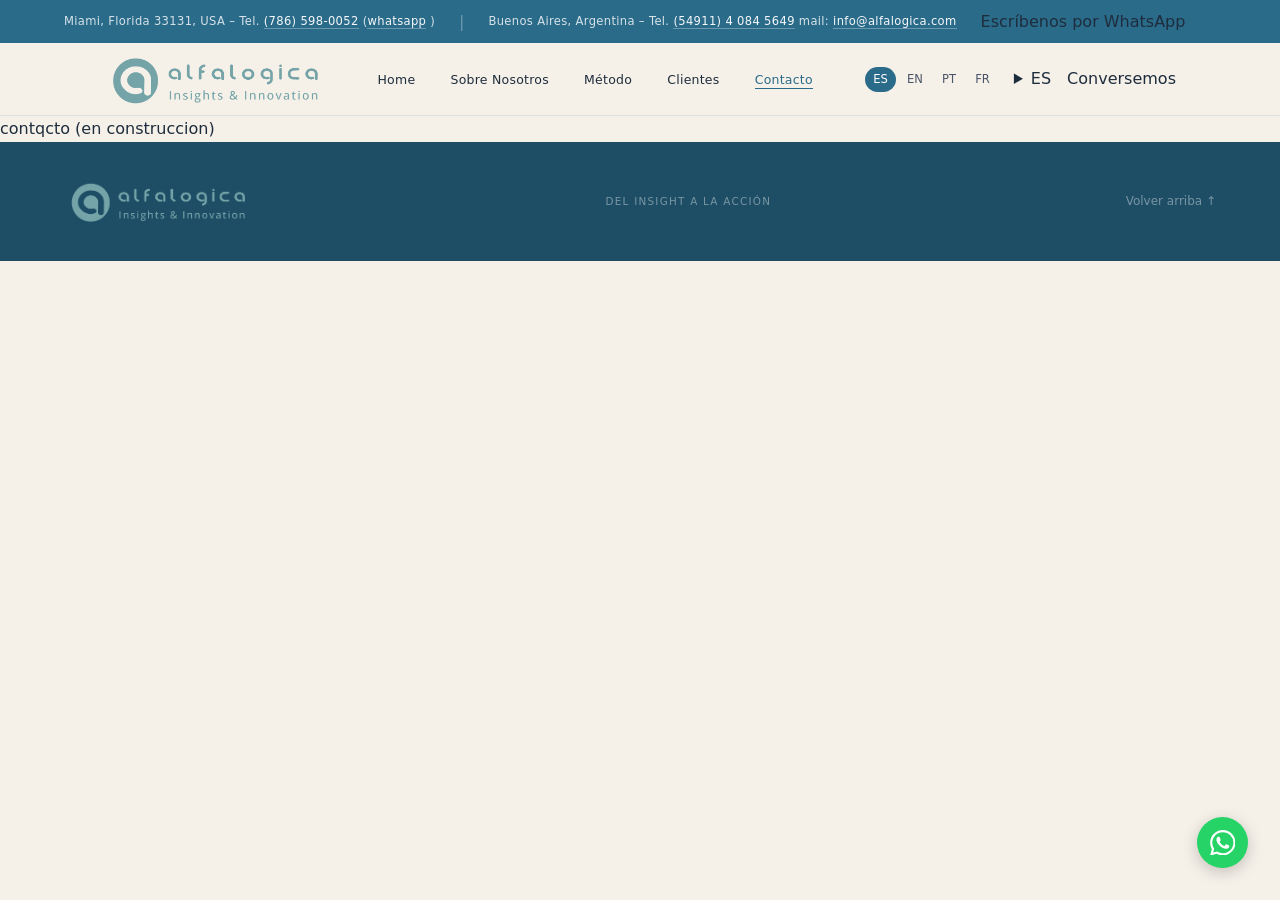
==== contacto.html @ 5f186a0b "todaslaspaginas" ====
<!doctype html>
<html lang="es">

<head>
  <meta charset="UTF-8" />
  <meta name="viewport" content="width=device-width, initial-scale=1.0" />
  <title>Alfalógica · Insights & Innovation</title>
  <link rel="preconnect" href="https://fonts.googleapis.com" />
  <link rel="preconnect" href="https://fonts.gstatic.com" crossorigin />
  <link
    href="https://fonts.googleapis.com/css2?family=Hanken+Grotesk&family=IBM+Plex+Mono&family=Instrument+Serif&family=Source+Serif+4:opsz@8..60&display=swap"
    rel="stylesheet" />
  <link rel="stylesheet" href="styles.css" />
  <script src="scripts.js" defer></script>

</head>

<body>
  <div class="topbar">
    <div class="topbar__inner">
      <span class="topbar__text" data-es="Miami, Florida 33131, USA – Tel. (786) 598-0052 (whatsapp)"
        data-en="Miami, Florida 33131, USA – Tel. (786) 598-0052 (whatsapp)"
        data-pt="Miami, Flórida 33131, EUA – Tel. (786) 598-0052 (whatsapp)"
        data-fr="Miami, Floride 33131, États-Unis – Tél. (786) 598-0052 (whatsapp)">Miami, Florida 33131, USA – Tel.
        <a href="tel:+17865980052">(786) 598-0052</a> (<a href="https://wa.me/17865980052">whatsapp</a>

        )</span>
      <span class="topbar__sep">|</span>
      <span class="topbar__text" data-es="Buenos Aires, Argentina – Tel. (54911) 4 084 5649 mail: info@alfalogica.com"
        data-en="Buenos Aires, Argentina – Tel. (54911) 4 084 5649 mail: info@alfalogica.com"
        data-pt="Buenos Aires, Argentina – Tel. (54911) 4 084 5649 e-mail: info@alfalogica.com"
        data-fr="Buenos Aires, Argentine – Tél. (54911) 4 084 5649 mail: info@alfalogica.com">Buenos Aires, Argentina –
        Tel.
        <a href="tel:+541140845649">(54911) 4 084 5649</a> mail:
        <a href="mailto:info@alfalogica.com">info@alfalogica.com</a></span>
      <!-- WhatsApp link – alineado a la derecha -->
      <a href="https://wa.me/17865980052" target="_blank" class="topbar__whatsapp" data-es="Escríbenos por WhatsApp"
        data-en="Write us on WhatsApp" data-pt="Escreva-nos no WhatsApp" data-fr="Écrivez-nous sur WhatsApp">
        Escríbenos por WhatsApp
      </a>
    </div>
  </div>

  <nav class="nav" id="nav">
    <div class="nav__inner">
      <a class="nav__logo" href="#"><img src="logo.png" alt="Alfalógica" /></a>

      <!-- DESKTOP links -->
      <ul class="nav__links" id="navLinks">
        <li>
          <a href="/" data-es="Home" data-en="Home" data-pt="Início" data-fr="Accueil">Home</a>
        </li>
        <li>
          <a href="sobre-nosotros.html" data-es="Sobre Nosotros" data-en="About Us" data-pt="Sobre Nós"
            data-fr="À propos">Sobre Nosotros</a>
        </li>
        <li>
          <a href="metodo.html" data-es="Método" data-en="Method" data-pt="Método" data-fr="Méthode">Método</a>
        </li>
        <!-- 2da etapa
          <li>
            <a
              href="/ludoteca"
              data-es="Ludoteca"
              data-en="Game Library"
              data-pt="Ludoteca"
              data-fr="Ludothèque"
              >Ludoteca</a
            >
          </li> -->
        <li>
          <a href="#clientes" data-es="Clientes" data-en="Clients" data-pt="Clientes" data-fr="Clients">Clientes</a>
        </li>
        <li>
          <a href="contacto.html" class="active" data-es="Contacto" data-en="Contact Us" data-pt="Contato"
            data-fr="">Contacto</a>
        </li>
      </ul>

      <div class="nav__right">
        <div class="nav__lang">
          <a href="#" class="active" data-lang="es">ES</a>
          <a href="#" data-lang="en">EN</a>
          <a href="#" data-lang="pt">PT</a>
          <a href="#" data-lang="fr">FR</a>
        </div>
        <details class="nav__lang-dropdown">
          <summary aria-label="Cambiar idioma">
            <span id="navLangCurrent">ES</span>
          </summary>
          <div class="nav__lang-dropdown__menu">
            <a href="#" class="active" data-lang="es">ES</a>
            <a href="#" data-lang="en">EN</a>
            <a href="#" data-lang="pt">PT</a>
            <a href="#" data-lang="fr">FR</a>
          </div>
        </details>
        <div class="nav__cta">
          <a href="/contacto" data-es="Conversemos" data-en="Talk us" data-pt="Conversa"
            data-fr="Conversemos">Conversemos</a>
        </div>
        <!-- HAMBURGER button -->
        <button class="nav__hamburger" id="hamburger" aria-label="Abrir menú" aria-expanded="false">
          <span></span><span></span><span></span>
        </button>
      </div>
    </div>

    <!-- MOBILE menu (dropdown) -->
    <ul class="nav__mobile" id="mobileMenu">
      <li>
        <a href="#" class="active" data-es="Home" data-en="Home" data-pt="Início" data-fr="Accueil">Home</a>
      </li>
      <li>
        <a href="/sobre-nosotros" data-es="Sobre Nosotros" data-en="About Us" data-pt="Sobre Nós"
          data-fr="À propos">Sobre Nosotros</a>
      </li>
      <li>
        <a href="/metodo" data-es="Método" data-en="Method" data-pt="Método" data-fr="Méthode">Método</a>
      </li>
      <li>
        <a href="#clientes" data-es="Clientes" data-en="Clients" data-pt="Clientes" data-fr="Clients">Clientes</a>
      </li>
      <li>
        <a href="/contacto" data-es="Contacto" data-en="Contact" data-pt="Contato" data-fr="Contact">Contacto</a>
      </li>
      <li class="nav__mobile__lang">
        <a href="#" class="active" data-lang="es">ES</a>
        <a href="#" data-lang="en">EN</a>
        <a href="#" data-lang="pt">PT</a>
        <a href="#" data-lang="fr">FR</a>
      </li>
    </ul>
  </nav>

  contqcto (en construccion)

  <footer class="footer">
    <div class="footer__inner">
      <div class="footer__logo"><img src="logo.png" alt="Alfalógica" /></div>
      <span class="footer__tagline" data-es="Del  <span> INSIGHT</span> a la acción"
        data-en="From <span> INSIGHT</span> to action. " data-pt="Do <span> INSIGHT</span> à ação."
        data-fr="De l'<span> INSIGHT</span> à l'action.">Del <span>INSIGHT</span> a la acción</span>

      <span class="footer__back" id="footerBack" data-es="Volver arriba ↑" data-en="Back to top ↑"
        data-pt="Voltar ao topo ↑" data-fr="Retour en haut ↑">Volver arriba ↑</span>
    </div>
  </footer>

  <a class="wa-float" href="https://wa.me/17865980052" target="_blank" title="WhatsApp">
    <svg viewBox="0 0 24 24">
      <path
        d="M17.472 14.382c-.297-.149-1.758-.867-2.03-.967-.273-.099-.471-.148-.67.15-.197.297-.767.966-.94 1.164-.173.199-.347.223-.644.075-.297-.15-1.255-.463-2.39-1.475-.883-.788-1.48-1.761-1.653-2.059-.173-.297-.018-.458.13-.606.134-.133.298-.347.446-.52.149-.174.198-.298.298-.497.099-.198.05-.371-.025-.52-.075-.149-.669-1.612-.916-2.207-.242-.579-.487-.5-.669-.51-.173-.008-.371-.01-.57-.01-.198 0-.52.074-.792.372-.272.297-1.04 1.016-1.04 2.479 0 1.462 1.065 2.875 1.213 3.074.149.198 2.096 3.2 5.077 4.487.709.306 1.262.489 1.694.625.712.227 1.36.195 1.871.118.571-.085 1.758-.719 2.006-1.413.248-.694.248-1.289.173-1.413-.074-.124-.272-.198-.57-.347m-5.421 7.403h-.004a9.87 9.87 0 01-5.031-1.378l-.361-.214-3.741.982.998-3.648-.235-.374a9.86 9.86 0 01-1.51-5.26c.001-5.45 4.436-9.884 9.888-9.884 2.64 0 5.122 1.03 6.988 2.898a9.825 9.825 0 012.893 6.994c-.003 5.45-4.437 9.884-9.885 9.884m8.413-18.297A11.815 11.815 0 0012.05 0C5.495 0 .16 5.335.157 11.892c0 2.096.547 4.142 1.588 5.945L.057 24l6.305-1.654a11.882 11.882 0 005.683 1.448h.005c6.554 0 11.89-5.335 11.893-11.893a11.821 11.821 0 00-3.48-8.413z" />
    </svg>
  </a>

</body>

</html>
---- styles.css ----
:root {
  --cream: #f5f0e8;
  --cream-dark: #ede8dc;
  --teal: #2b6b8a;
  --teal-dark: #1e4e66;
  --teal-light: #3d7e9f;
  --mint: #7dbfb8;
  --sage: #8bad8b;
  --peach: #d4956a;
  --coral: #e8896a;
  --coral-dark: #c8704a;
  --white: #ffffff;
  --text: #1e2d3d;
  --text-mid: #4a5568;
  --text-light: #8a9bad;
  --border: rgba(43, 107, 138, 0.12);
  --font-serif: "Cormorant Garamond", Georgia, serif;
  --font-sans: "Inter", system-ui, sans-serif;
  --px: clamp(1.5rem, 5vw, 4rem);
  --max-w: 1200px;
}
*,
*::before,
*::after {
  box-sizing: border-box;
  margin: 0;
  padding: 0;
}
html {
  scroll-behavior: smooth;
}
body {
  font-family: var(--font-sans);
  color: var(--text);
  background: var(--cream);
  line-height: 1.6;
}
img {
  display: block;
  max-width: 100%;
}
a {
  text-decoration: none;
  color: inherit;
}
h1,
h2,
h3 {
  font-family: var(--font-serif);
  font-weight: 400;
  line-height: 1.15;
}

.label-tag {
  display: inline-flex;
  align-items: center;
  gap: 0.6rem;
  font-family: var(--font-sans);
  font-size: 0.68rem;
  font-weight: 500;
  letter-spacing: 0.14em;
  text-transform: uppercase;
  color: var(--coral-dark);
}
.label-tag::before {
  content: "";
  display: block;
  width: 2rem;
  height: 1.5px;
  background: var(--coral-dark);
  flex-shrink: 0;
}
.label-tag--light {
  color: rgba(255, 255, 255, 0.75);
}
.label-tag--light::before {
  background: rgba(255, 255, 255, 0.5);
}

/* TOPBAR */
.topbar {
  background: var(--teal);
  padding: 0.55rem var(--px);
}
.topbar__inner {
  max-width: var(--max-w);
  margin: 0 auto;
  display: flex;
  align-items: center;
  gap: 1.5rem;
  flex-wrap: wrap;
}
.topbar__text {
  font-size: 0.72rem;
  color: rgba(255, 255, 255, 0.8);
  letter-spacing: 0.03em;
}
.topbar__text a {
  color: rgba(255, 255, 255, 0.95);
  border-bottom: 1px solid rgba(255, 255, 255, 0.3);
}
.topbar__text a:hover {
  border-color: #fff;
}
.topbar__sep {
  color: rgba(255, 255, 255, 0.3);
}

/* NAV */
.nav {
  background: var(--cream);
  border-bottom: 1px solid var(--border);
  position: sticky;
  top: 0;
  z-index: 100;
  transition: box-shadow 0.3s;
}
.nav__inner {
  max-width: var(--max-w);
  margin: 0 auto;
  padding: 0 var(--px);
  display: flex;
  align-items: center;
  justify-content: space-between;
  height: 4.5rem;
}
.nav__logo img {
  height: 65px;
  width: auto;
}
.nav__links {
  display: flex;
  gap: 2.2rem;
  list-style: none;
}
.nav__links a {
  font-size: 0.78rem;
  font-weight: 400;
  letter-spacing: 0.02em;
  color: var(--text);
  position: relative;
  padding-bottom: 2px;
  transition: color 0.2s;
}
.nav__links a::after {
  content: "";
  position: absolute;
  bottom: 0;
  left: 0;
  width: 0;
  height: 1px;
  background: var(--teal);
  transition: width 0.25s;
}
.nav__links a:hover,
.nav__links a.active {
  color: var(--teal);
}
.nav__links a:hover::after,
.nav__links a.active::after {
  width: 100%;
}
.nav__right {
  display: flex;
  align-items: center;
  gap: 1rem;
}
.nav__lang {
  display: flex;
  gap: 0.2rem;
}
.nav__lang a {
  font-size: 0.72rem;
  font-weight: 500;
  color: var(--text-mid);
  padding: 0.2rem 0.5rem;
  border-radius: 2rem;
  transition: all 0.2s;
}
.nav__lang a.active {
  background: var(--teal);
  color: #fff;
}
.nav__lang a:hover:not(.active) {
  color: var(--teal);
}

/* HAMBURGER */
.nav__hamburger {
  display: none;
  flex-direction: column;
  justify-content: center;
  gap: 5px;
  width: 2.2rem;
  height: 2.2rem;
  background: none;
  border: none;
  cursor: pointer;
  padding: 0.3rem;
  border-radius: 0.25rem;
  transition: background 0.2s;
}
.nav__hamburger:hover {
  background: rgba(43, 107, 138, 0.08);
}
.nav__hamburger span {
  display: block;
  width: 100%;
  height: 2px;
  background: var(--teal-dark);
  border-radius: 2px;
  transition:
    transform 0.3s,
    opacity 0.3s;
}
.nav__hamburger.open span:nth-child(1) {
  transform: translateY(7px) rotate(45deg);
}
.nav__hamburger.open span:nth-child(2) {
  opacity: 0;
}
.nav__hamburger.open span:nth-child(3) {
  transform: translateY(-7px) rotate(-45deg);
}

/* MOBILE MENU */
.nav__mobile {
  display: none;
  position: absolute;
  top: 100%;
  left: 0;
  right: 0;
  background: var(--cream);
  border-bottom: 2px solid var(--teal);
  box-shadow: 0 8px 24px rgba(0, 0, 0, 0.1);
  padding: 1.5rem var(--px);
  flex-direction: column;
  gap: 0;
  z-index: 99;
}
.nav__mobile.open {
  display: flex;
}
.nav__mobile li {
  list-style: none;
  border-bottom: 1px solid var(--border);
}
.nav__mobile li:last-child {
  border-bottom: none;
}
.nav__mobile a {
  display: block;
  padding: 1rem 0;
  font-size: 0.95rem;
  font-weight: 400;
  color: var(--text);
  letter-spacing: 0.02em;
  transition:
    color 0.2s,
    padding-left 0.2s;
  position: relative;
}
.nav__mobile a::before {
  content: "";
  position: absolute;
  left: 0;
  top: 50%;
  transform: translateY(-50%);
  width: 0;
  height: 1.5px;
  background: var(--coral);
  transition: width 0.25s;
}
.nav__mobile a:hover,
.nav__mobile a.active {
  color: var(--teal);
  padding-left: 0.8rem;
}
.nav__mobile a:hover::before,
.nav__mobile a.active::before {
  width: 0.5rem;
}
.nav__mobile__lang {
  display: flex;
  gap: 0.5rem;
  padding-top: 1rem;
  margin-top: 0.5rem;
  border-top: 1px solid var(--border);
}
.nav__mobile__lang a {
  font-size: 0.75rem;
  font-weight: 500;
  color: var(--text-mid);
  padding: 0.25rem 0.7rem;
  border-radius: 2rem;
  border: 1px solid var(--border);
  transition: all 0.2s;
  padding-left: 0.7rem;
}
.nav__mobile__lang a::before {
  display: none;
}
.nav__mobile__lang a.active {
  background: var(--teal);
  color: #fff;
  border-color: var(--teal);
}
.nav__mobile__lang a:hover:not(.active) {
  color: var(--teal);
  border-color: var(--teal);
}

/* HERO ROW 1 */
.hero {
  display: grid;
  grid-template-columns: 1fr 1fr;
  min-height: 60vh;
  overflow: hidden;
}
.hero__left {
  display: flex;
  align-items: center;
  padding: 5rem var(--px) 5rem 4rem;
  background: var(--cream);
}
.hero__h1 {
  font-size: clamp(1.6rem, 2.5vw, 2.4rem);
  font-weight: 300;
  color: var(--teal-dark);
  line-height: 1.45;
}
.hero__right {
  overflow: hidden;
}
.hero__right img {
  width: 100%;
  height: 100%;
  object-fit: cover;
}

/* HERO ROW 2 */
.hero2 {
  display: grid;
  grid-template-columns: 1fr 1fr;
  min-height: 48vh;
  overflow: hidden;
}
.hero2__left {
  overflow: hidden;
}
.hero2__left img {
  width: 100%;
  height: 100%;
  object-fit: cover;
}
.hero2__right {
  display: flex;
  align-items: center;
  background: var(--cream-dark);
  padding: 4rem 4rem 4rem 3rem;
}
.hero2__right p {
  font-size: 0.95rem;
  color: var(--text-mid);
  line-height: 1.85;
}

/* SISTEMA BANNER */
.sistema-banner {
  position: relative;
  overflow: hidden;
  min-height: 420px;
  display: flex;
  align-items: center;
  justify-content: center;
}
.sistema-banner__bg {
  position: absolute;
  inset: 0;
}
.sistema-banner__bg img {
  width: 100%;
  height: 100%;
  object-fit: cover;
}
.sistema-banner__overlay {
  position: absolute;
  inset: 0;
  background: linear-gradient(
    135deg,
    rgba(30, 78, 102, 0.85),
    rgba(43, 107, 138, 0.8)
  );
}
.sistema-banner__content {
  position: relative;
  z-index: 2;
  text-align: center;
  padding: 3rem 2rem;
}
.sistema-banner__label {
  margin-bottom: 1.2rem;
}
.sistema-banner__h2 {
  font-family: var(--font-serif);
  font-size: clamp(2.4rem, 5vw, 4rem);
  font-weight: 300;
  color: #fff;
  line-height: 1.15;
}

/* DIAGRAMA */
.diagrama {
  background: var(--cream);
  padding: 5rem var(--px);
  text-align: center;
}
.diagrama img {
  margin: 0 auto;
}

/* ABORDAMOS */
.abordamos__bar {
  background: var(--teal);
  padding: 1.4rem var(--px);
  text-align: center;
}
.abordamos__bar h2 {
  font-family: var(--font-serif);
  font-size: 1.8rem;
  font-weight: 400;
  color: #fff;
}
.abordamos__cards {
  display: grid;
  grid-template-columns: repeat(3, 1fr);
}
.abordamos__card {
  background: var(--teal);
  padding: 1rem 2.5rem 5rem;
  border-right: 1px solid rgba(255, 255, 255, 0.15);
  text-align: center;
}
.abordamos__card:last-child {
  border-right: none;
}
.abordamos__card h3 {
  font-family: var(--font-serif);
  font-size: 2.4rem;
  font-weight: 400;
  color: #fff;
  margin-bottom: 0.4rem;
}
.abordamos__card h4 {
  font-family: var(--font-sans);
  font-size: 0.68rem;
  font-weight: 500;
  letter-spacing: 0.12em;
  text-transform: uppercase;
  color: rgba(255, 255, 255, 0.7);
  margin-bottom: 1.2rem;
}
.abordamos__card p {
  font-size: 0.88rem;
  color: rgba(255, 255, 255, 0.85);
  line-height: 1.75;
}

/* PROGRAMAS */
.programas__bar {
  background: var(--teal-dark);
  padding: 1.4rem var(--px);
}
.programas__bar h2 {
  font-family: var(--font-serif);
  font-size: 1.8rem;
  font-weight: 400;
  color: #fff;
}
.programas__cards {
  display: grid;
  grid-template-columns: repeat(4, 1fr);
  gap: 1.5rem;
  background: var(--cream-dark);
  padding: 2.5rem var(--px);
}
.programa-card {
  padding: 2.5rem 2rem;
  border-radius: 0.25rem;
  min-height: 220px;
  display: flex;
  flex-direction: column;
  justify-content: flex-end;
  transition:
    transform 0.2s,
    box-shadow 0.2s;
}
.programa-card:hover {
  transform: translateY(-4px);
  box-shadow: 0 8px 24px rgba(0, 0, 0, 0.15);
}
.programa-card--1 {
  background: var(--teal);
}
.programa-card--2 {
  background: var(--mint);
}
.programa-card--3 {
  background: var(--sage);
}
.programa-card--4 {
  background: var(--peach);
}
.programa-card h3 {
  font-family: var(--font-serif);
  font-size: 2.2rem;
  font-weight: 400;
  color: #fff;
  line-height: 1;
  margin-bottom: 0.25rem;
}
.programa-card h4 {
  font-family: var(--font-sans);
  font-size: 0.75rem;
  font-weight: 600;
  text-transform: uppercase;
  letter-spacing: 0.08em;
  color: rgba(255, 255, 255, 0.9);
  margin-bottom: 0.2rem;
}
.programa-card p {
  font-family: var(--font-sans);
  font-size: 0.8rem;
  color: rgba(255, 255, 255, 0.75);
}

/* MANIFIESTO */
.manifiesto {
  background: var(--cream);
  padding: 5rem var(--px);
}
.manifiesto__label {
  margin-bottom: 1.5rem;
}
.manifiesto__title {
  font-family: var(--font-serif);
  font-size: clamp(1.8rem, 2.5vw, 2.4rem);
  font-weight: 300;
  color: var(--teal-dark);
  margin-bottom: 2.5rem;
}
.manifiesto__inner {
  display: grid;
  grid-template-columns: 1fr 1fr;
  gap: 4rem;
  align-items: start;
}
.manifiesto__item {
  margin-bottom: 1.2rem;
}
.manifiesto__item p {
  font-size: 0.9rem;
  color: var(--text-mid);
  line-height: 1.85;
}
.manifiesto__item strong {
  color: var(--text);
  font-weight: 600;
}
.manifiesto__img {
  border-radius: 0.5rem;
  overflow: hidden;
}
.manifiesto__img img {
  width: 100%;
  height: 380px;
  object-fit: cover;
}

/* CTA BAND */
.cta-band {
  background: var(--coral);
  padding: 2rem var(--px);
  text-align: center;
}
.cta-band a {
  display: inline-block;
  background: #fff;
  color: var(--coral-dark);
  font-family: var(--font-sans);
  font-size: 0.82rem;
  font-weight: 600;
  letter-spacing: 0.08em;
  text-transform: uppercase;
  padding: 0.9rem 2.5rem;
  border-radius: 3rem;
  transition:
    background 0.2s,
    color 0.2s;
}
.cta-band a:hover {
  background: var(--teal-dark);
  color: #fff;
}

/* STATS */
.stats {
  display: grid;
  grid-template-columns: repeat(4, 1fr);
  background: var(--cream-dark);
}
.stat {
  padding: 2rem 1.5rem;
  text-align: center;
  border-right: 1px solid var(--border);
}
.stat:last-child {
  border-right: none;
}
.stat__num {
  font-family: var(--font-serif);
  font-size: 2rem;
  font-weight: 400;
  color: var(--teal);
  display: block;
  margin-bottom: 0.3rem;
}
.stat__label {
  font-family: var(--font-sans);
  font-size: 0.7rem;
  font-weight: 500;
  letter-spacing: 0.08em;
  text-transform: uppercase;
  color: var(--text-mid);
}

/* CLIENTES */
.clientes {
  padding: 5rem var(--px);
  background: var(--cream);
}
.clientes__label {
  margin-bottom: 1.2rem;
}
.clientes__h2 {
  font-family: var(--font-serif);
  font-size: clamp(1.8rem, 2.5vw, 2.4rem);
  font-weight: 300;
  color: var(--teal-dark);
  margin-bottom: 3rem;
}
.clientes__logos {
  border-radius: 0.5rem;
  overflow: hidden;
}
.clientes__logos img {
  width: 100%;
}

/* CONTACTO */
.contacto {
  background: var(--teal);
  padding: 5rem var(--px) 0;
}
.contacto__inner {
  max-width: var(--max-w);
  margin: 0 auto;
  display: grid;
  grid-template-columns: 1fr 1fr;
  gap: 5rem;
  align-items: start;
}
.contacto__label {
  margin-bottom: 1.2rem;
}
.contacto__h2 {
  font-family: var(--font-serif);
  font-size: clamp(2rem, 3vw, 2.8rem);
  font-weight: 300;
  color: #fff;
  margin-bottom: 1rem;
}
.contacto__sub {
  font-size: 0.9rem;
  color: rgba(255, 255, 255, 0.7);
  margin-bottom: 2rem;
}
.contacto__dato {
  margin-bottom: 1rem;
}
.contacto__dato-label {
  font-family: var(--font-sans);
  font-size: 0.65rem;
  font-weight: 500;
  letter-spacing: 0.12em;
  text-transform: uppercase;
  color: var(--coral);
  display: block;
  margin-bottom: 0.2rem;
}
.contacto__dato-val {
  font-size: 0.9rem;
  color: #fff;
  line-height: 1.6;
}
.contacto__dato-val a {
  color: rgba(255, 255, 255, 0.7);
  transition: color 0.2s;
}
.contacto__dato-val a:hover {
  color: #fff;
}
.contacto__mapa {
  border-radius: 0.5rem 0.5rem 0 0;
  overflow: hidden;
  margin-top: 2rem;
}
.contacto__mapa img {
  width: 100%;
  height: 200px;
  object-fit: cover;
  opacity: 0.8;
}
.form {
  display: flex;
  flex-direction: column;
}
.form__field {
  border-bottom: 1px solid rgba(255, 255, 255, 0.15);
  padding: 1rem 0;
}
.form__field input,
.form__field textarea {
  width: 100%;
  background: transparent;
  border: none;
  outline: none;
  font-family: var(--font-sans);
  font-size: 0.88rem;
  color: #fff;
  caret-color: var(--coral);
  resize: none;
}
.form__field input::placeholder,
.form__field textarea::placeholder {
  color: rgba(255, 255, 255, 0.35);
}
.form__field textarea {
  min-height: 5rem;
}
.form__submit {
  display: flex;
  align-items: center;
  justify-content: space-between;
  background: var(--coral);
  color: #fff;
  border: none;
  padding: 1rem 1.4rem;
  margin-top: 1.2rem;
  cursor: pointer;
  font-family: var(--font-sans);
  font-size: 0.85rem;
  font-weight: 500;
  border-radius: 0.25rem;
  transition: background 0.2s;
}
.form__submit:hover {
  background: var(--coral-dark);
}
.form__privacy {
  font-size: 0.7rem;
  color: rgba(255, 255, 255, 0.35);
  margin-top: 0.6rem;
  font-family: "Courier New", monospace;
}

/* FOOTER */
.footer {
  background: var(--teal-dark);
  padding: 2rem var(--px);
}
.footer__inner {
  max-width: var(--max-w);
  margin: 0 auto;
  display: flex;
  align-items: center;
  justify-content: space-between;
  flex-wrap: wrap;
  gap: 1rem;
}
.footer__logo img {
  height: 55px;
  width: auto;
}
.footer__tagline {
  font-family: var(--font-sans);
  font-size: 0.65rem;
  letter-spacing: 0.12em;
  text-transform: uppercase;
  color: rgba(255, 255, 255, 0.4);
}
.footer__back {
  font-size: 0.75rem;
  color: rgba(255, 255, 255, 0.4);
  cursor: pointer;
  transition: color 0.2s;
}
.footer__back:hover {
  color: rgba(255, 255, 255, 0.8);
}

/* WHATSAPP */
.wa-float {
  position: fixed;
  bottom: 2rem;
  right: 2rem;
  z-index: 999;
  width: 3.2rem;
  height: 3.2rem;
  border-radius: 50%;
  background: #25d366;
  display: flex;
  align-items: center;
  justify-content: center;
  box-shadow: 0 4px 16px rgba(0, 0, 0, 0.2);
  transition: transform 0.2s;
}
.wa-float:hover {
  transform: scale(1.08);
}
.wa-float svg {
  width: 1.6rem;
  height: 1.6rem;
  fill: #fff;
}

/* ─── DIAGRAMA INTERACTIVO ──────────────────── */
.sa-diagram-wrap {
  position: relative;
  width: 100%;
  margin: 0 auto;
}
.sa-diagram-img {
  display: block;
  width: 100%;
  height: auto;
}

.sa-point {
  position: absolute;
  transform: translate(-50%, -50%);
  width: 2.8rem;
  height: 2.8rem;
  border: none;
  background: transparent;
  cursor: pointer;
  padding: 0;
  z-index: 5;
  border-radius: 50%;
}
.sa-point::after {
  content: "";
  display: block;
  width: 100%;
  height: 100%;
  border-radius: 50%;
  background: rgba(255, 255, 255, 0.15);
  transition:
    background 0.25s,
    transform 0.25s;
}
.sa-point:hover::after {
  background: rgba(255, 255, 255, 0.35);
  transform: scale(1.2);
}
.sa-point--center::after {
  border-color: rgba(232, 137, 106, 0.5);
  background: rgba(232, 137, 106, 0.15);
}
.sa-point--center:hover::after {
  background: rgba(232, 137, 106, 0.35);
  border-color: var(--coral);
}

/* ─── OVERLAY & MODAL ───────────────────────── */
.sa-overlay {
  position: fixed;
  inset: 0;
  background: rgba(15, 30, 40, 0.75);
  z-index: 9000;
  display: none;
  align-items: center;
  justify-content: center;
  padding: 1.5rem;
  backdrop-filter: blur(4px);
}
.sa-overlay.open {
  display: flex;
}

.sa-modal {
  position: relative;
  background: var(--cream);
  border-radius: 0.5rem;
  width: 100%;
  max-width: 720px;
  max-height: 90vh;
  overflow: hidden;
  display: flex;
  flex-direction: column;
  box-shadow: 0 24px 64px rgba(0, 0, 0, 0.35);
  animation: saSlideIn 0.28s ease;
}
@keyframes saSlideIn {
  from {
    opacity: 0;
    transform: translateY(16px);
  }
  to {
    opacity: 1;
    transform: translateY(0);
  }
}

.sa-modal-close {
  position: absolute;
  top: 1rem;
  right: 1rem;
  z-index: 10;
  width: 2.2rem;
  height: 2.2rem;
  border-radius: 50%;
  border: none;
  background: rgba(30, 45, 61, 0.12);
  color: var(--teal-dark);
  font-size: 1rem;
  cursor: pointer;
  display: flex;
  align-items: center;
  justify-content: center;
  transition: background 0.2s;
}
.sa-modal-close:hover {
  background: rgba(30, 45, 61, 0.25);
}

/* Header fijo — no scrollea */
.sa-modal-header {
  background: var(--teal);
  padding: 2.5rem 2rem 2rem;
  flex-shrink: 0;
  position: relative;
}

/* Cuerpo scrolleable */
.sa-modal-scroll {
  overflow-y: auto;
  flex: 1 1 auto;
  min-height: 0;
}
.sa-modal-eyebrow {
  font-family: var(--font-sans);
  font-size: 0.65rem;
  font-weight: 500;
  letter-spacing: 0.14em;
  text-transform: uppercase;
  color: var(--coral);
  display: flex;
  align-items: center;
  gap: 0.5rem;
  margin-bottom: 0.75rem;
}
.sa-modal-eyebrow::before {
  content: "";
  display: block;
  width: 1.5rem;
  height: 1.5px;
  background: var(--coral);
}
.sa-modal-title {
  font-family: var(--font-serif);
  font-size: clamp(1.6rem, 3vw, 2.2rem);
  font-weight: 300;
  color: #fff;
  line-height: 1.2;
}
.sa-modal-sub {
  font-size: 0.82rem;
  color: rgba(255, 255, 255, 0.65);
  margin-top: 0.5rem;
  font-style: italic;
  font-family: var(--font-serif);
}

/* Content */
.sa-modal-content {
  padding: 2rem;
  display: grid;
  grid-template-columns: 1fr 1fr;
  gap: 2rem;
}
.sa-modal-text {
  font-size: 0.9rem;
  color: var(--text-mid);
  line-height: 1.8;
}
.sa-modal-text p {
  margin-bottom: 1rem;
}
.sa-modal-text h4 {
  font-family: var(--font-sans);
  font-size: 0.68rem;
  font-weight: 600;
  letter-spacing: 0.1em;
  text-transform: uppercase;
  color: var(--coral-dark);
  margin: 1.2rem 0 0.5rem;
}
.sa-modal-text ul {
  padding-left: 1.2rem;
  margin-bottom: 1rem;
}
.sa-modal-text li {
  margin-bottom: 0.4rem;
}

/* Sidebar */
.sa-modal-sidebar {
  display: flex;
  flex-direction: column;
  gap: 1rem;
}
.sa-modal-info {
  background: var(--teal);
  border-radius: 0.4rem;
  padding: 1.2rem;
}
.sa-modal-info-label {
  font-family: var(--font-sans);
  font-size: 0.62rem;
  font-weight: 600;
  letter-spacing: 0.1em;
  text-transform: uppercase;
  color: rgba(255, 255, 255, 0.6);
  margin-bottom: 0.5rem;
}
.sa-modal-info-val {
  font-size: 0.85rem;
  color: #fff;
  line-height: 1.6;
}
.sa-modal-info--light {
  background: var(--cream-dark);
}
.sa-modal-info--light .sa-modal-info-label {
  color: var(--text-light);
}
.sa-modal-info--light .sa-modal-info-val {
  color: var(--text-mid);
}

.sa-modal-cta {
  display: inline-block;
  margin-top: 0.5rem;
  background: var(--coral);
  color: #fff;
  font-family: var(--font-sans);
  font-size: 0.8rem;
  font-weight: 600;
  padding: 0.75rem 1.5rem;
  border-radius: 3rem;
  transition: background 0.2s;
  text-align: center;
}
.sa-modal-cta:hover {
  background: var(--coral-dark);
}

@media (max-width: 640px) {
  .sa-modal-content {
    grid-template-columns: 1fr;
  }
  .sa-modal-header {
    padding: 1.5rem 1.2rem 1.2rem;
  }
  .sa-modal-content {
    padding: 1.2rem;
  }
}

/* RESPONSIVE */
@media (max-width: 960px) {
  .hero,
  .hero2,
  .manifiesto__inner,
  .contacto__inner {
    grid-template-columns: 1fr;
  }
  .hero__right img {
    height: 320px;
  }
  .hero2__left img {
    height: 300px;
  }
  .abordamos__cards,
  .stats {
    grid-template-columns: 1fr;
  }
  .programas__cards {
    grid-template-columns: 1fr 1fr;
  }
  /* Ocultar nav desktop, mostrar hamburger */
  .nav__links {
    display: none;
  }
  .nav__hamburger {
    display: flex;
  }
  /* Nav se vuelve relative para que el menú mobile se posicione bien */
  .nav {
    position: sticky;
    top: 0;
  }
}
@media (max-width: 600px) {
  .programas__cards {
    grid-template-columns: 1fr;
  }
  .topbar__sep {
    display: none;
  }
  .topbar__inner {
    gap: 0.5rem;
  }
  .stats {
    grid-template-columns: 1fr 1fr;
  }
}

.abordamos__card {
  position: relative;
  cursor: hand;
}

.abordamos__card p {
  position: absolute;
  bottom: 0%;
  left: 0%;

  color: #fff;
  padding: 35px;
  border-radius: 6px;
  font-size: 11px;
  line-height: 1.4;
  width: 100%;
  pointer-events: none;
  margin: 0;

  opacity: 0;
  visibility: hidden;
  transition:
    opacity 0.3s ease,
    visibility 0.3s ease;
  z-index: 10;
}

.abordamos__card:hover p {
  opacity: 1;
  visibility: visible;
}

.programa-card {
  position: relative;
}

.programa-card .tooltip {
  position: absolute;
  bottom: 50%;
  left: 0%;

  color: #fff;
  padding: 35px;
  border-radius: 6px;
  font-size: 11px;
  line-height: 1.4;
  width: 100%;
  pointer-events: none;

  opacity: 0;
  visibility: hidden;
  transition:
    opacity 0.3s ease,
    visibility 0.3s ease;
  z-index: 10;
}

.programa-card:hover .tooltip {
  opacity: 1;
  visibility: visible;
}

.carousel-wrapper {
  width: 100%;
  max-width: 1200px;
  margin: 0 auto;
  overflow: hidden;
  position: relative;

  -webkit-mask-image: linear-gradient(
    to right,
    transparent 0%,
    black 5%,
    black 95%,
    transparent 100%
  );
  mask-image: linear-gradient(
    to right,
    transparent 0%,
    black 5%,
    black 95%,
    transparent 100%
  );
}

.carousel-track {
  display: flex;
  width: max-content;
  animation: scroll-left 70s linear infinite;
}

.carousel-wrapper:hover .carousel-track {
  animation-play-state: paused;
}

.logo-cell {
  flex: 0 0 auto;
  width: 300px;
  display: flex;
  align-items: center;
  justify-content: center;
  padding: 12px 24px;
}

.logo-cell img {
  max-width: 100%;
  max-height: 100px;
  width: auto;
  height: auto;
  object-fit: contain;
  display: block;
}

@keyframes scroll-left {
  from {
    transform: translateX(0);
  }
  to {
    transform: translateX(-50%);
  }
}

@media (max-width: 967px) {
  .logo-cell {
    width: 33.333%;
    max-width: 260px;
  }
}

@media (max-width: 600px) {
  .logo-cell {
    width: 50%;
    max-width: 220px;
  }
}
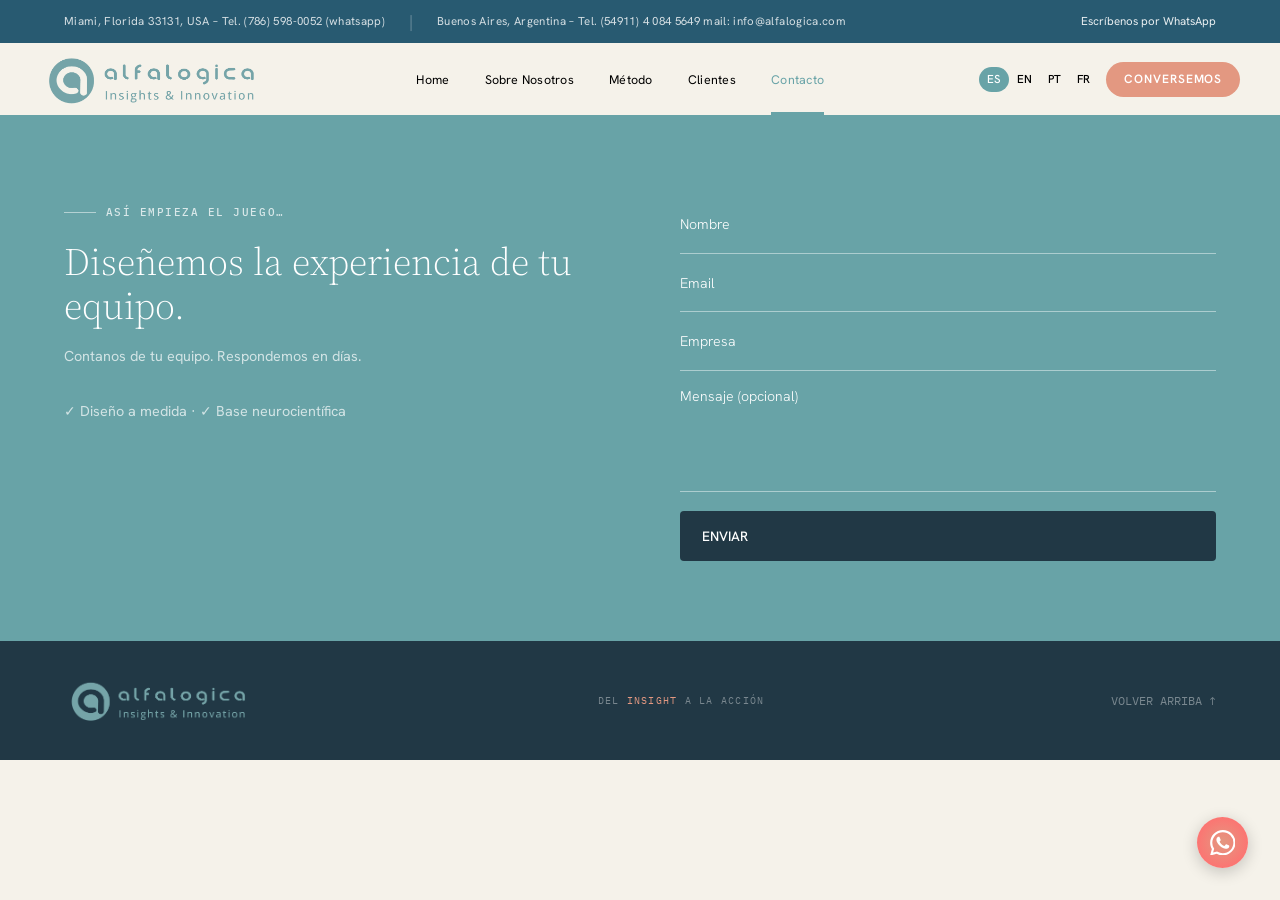
==== commit 548e6ecb: "cambios31082026v1" ====
--- a/contacto.html
+++ b/contacto.html
@@ -10,8 +10,8 @@
   <link
     href="https://fonts.googleapis.com/css2?family=Hanken+Grotesk&family=IBM+Plex+Mono&family=Instrument+Serif&family=Source+Serif+4:opsz@8..60&display=swap"
     rel="stylesheet" />
-  <link rel="stylesheet" href="styles.css" />
-  <script src="scripts.js" defer></script>
+  <link rel="stylesheet" href="css/styles.css" />
+  <script src="js/scripts.js" defer></script>
 
 </head>
 
@@ -43,7 +43,7 @@
 
   <nav class="nav" id="nav">
     <div class="nav__inner">
-      <a class="nav__logo" href="#"><img src="logo.png" alt="Alfalógica" /></a>
+      <a class="nav__logo" href="#"><img src="images/logo.png" alt="Alfalógica" /></a>
 
       <!-- DESKTOP links -->
       <ul class="nav__links" id="navLinks">
@@ -72,8 +72,8 @@
           <a href="#clientes" data-es="Clientes" data-en="Clients" data-pt="Clientes" data-fr="Clients">Clientes</a>
         </li>
         <li>
-          <a href="contacto.html" class="active" data-es="Contacto" data-en="Contact Us" data-pt="Contato"
-            data-fr="">Contacto</a>
+          <a href="contacto.html" class="active" data-es="Contacto" data-en="Contact Us" data-pt="Contato" data-fr="
+Contact">Contacto</a>
         </li>
       </ul>
 
@@ -119,7 +119,8 @@
         <a href="/metodo" data-es="Método" data-en="Method" data-pt="Método" data-fr="Méthode">Método</a>
       </li>
       <li>
-        <a href="#clientes" data-es="Clientes" data-en="Clients" data-pt="Clientes" data-fr="Clients">Clientes</a>
+        <a href="index.html#clientes" data-es="Clientes" data-en="Clients" data-pt="Clientes"
+          data-fr="Clients">Clientes</a>
       </li>
       <li>
         <a href="/contacto" data-es="Contacto" data-en="Contact" data-pt="Contato" data-fr="Contact">Contacto</a>
@@ -133,11 +134,57 @@
     </ul>
   </nav>
 
-  contqcto (en construccion)
+  <!-- CONTACTO -->
+  <section class="contacto" id="contacto">
+    <div class="contacto__inner">
+      <div class="contacto__intro">
+        <p class="label-tag label-tag--light contacto__label" data-es="Así empieza el juego…"
+          data-en="This is where the game begins…" data-pt="Assim começa o jogo…"
+          data-fr="C'est ainsi que commence le jeu…">
+          Así empieza el juego…
+        </p>
+        <h2 class="contacto__h2" data-es="Diseñemos la experiencia de tu equipo."
+          data-en="Let's design your team's experience." data-pt="Vamos desenhar a experiência da sua equipe."
+          data-fr="Concevons l'expérience de votre équipe.">
+          Diseñemos la experiencia de tu equipo.
+        </h2>
+        <p class="contacto__sub" data-es="Contanos de tu equipo. Respondemos en días."
+          data-en="Tell us about your team. We reply within days."
+          data-pt="Conte-nos sobre sua equipe. Respondemos em dias."
+          data-fr="Parlez-nous de votre équipe. Nous répondons sous quelques jours.">
+          Contanos de tu equipo. Respondemos en días.
+        </p>
+        <p class="contacto__sub" data-es="✓ Diseño a medida · ✓ Base neurocientífica"
+          data-en="✓ Tailored design · ✓ Neuroscience-based" data-pt="✓ Design personalizado · ✓ Base neurocientífica"
+          data-fr="✓ Conception sur mesure · ✓ Base neuroscientifique">
+          ✓ Diseño a medida · ✓ Base neurocientífica
+        </p>
+      </div>
+
+      <form class="form" id="contactForm" action="#" method="POST">
+        <div class="form__field">
+          <input type="text" id="name" name="name" placeholder="Nombre" required />
+        </div>
+        <div class="form__field">
+          <input type="email" id="email" name="email" placeholder="Email" required />
+        </div>
+        <div class="form__field">
+          <input type="text" id="company" name="company" placeholder="Empresa" />
+        </div>
+        <div class="form__field">
+          <textarea id="message" name="message" placeholder="Mensaje (opcional)"></textarea>
+        </div>
+        <button type="submit" class="form__submit" data-es="Enviar" data-en="Send" data-pt="Enviar" data-fr="Envoyer">
+          <span>Enviar</span>
+          <span aria-hidden="true">→</span>
+        </button>
+      </form>
+    </div>
+  </section>
 
   <footer class="footer">
     <div class="footer__inner">
-      <div class="footer__logo"><img src="logo.png" alt="Alfalógica" /></div>
+      <div class="footer__logo"><img src="images/logo.png" alt="Alfalógica" /></div>
       <span class="footer__tagline" data-es="Del  <span> INSIGHT</span> a la acción"
         data-en="From <span> INSIGHT</span> to action. " data-pt="Do <span> INSIGHT</span> à ação."
         data-fr="De l'<span> INSIGHT</span> à l'action.">Del <span>INSIGHT</span> a la acción</span>
--- a/css/styles.css
+++ b/css/styles.css
@@ -0,0 +1,2998 @@
+:root {
+  /* paleta y font anteriores
+  --cream: #f5f0e8;
+  --cream-dark: #ede8dc;
+  --teal: #2b6b8a;
+  --teal-dark: #1e4e66;
+  --teal-light: #3d7e9f;
+  --mint: #7dbfb8;
+  --sage: #8bad8b;
+  --peach: #d4956a;
+  --coral: #e8896a;
+  --coral-dark: #c8704a;
+  --white: #ffffff;
+  --text: #1e2d3d;
+  --text-mid: #4a5568;
+  --text-light: #8a9bad;
+  --border: rgba(43, 107, 138, 0.12);
+  --font-serif: "Cormorant Garamond", Georgia, serif;
+  --font-sans: "Inter", system-ui, sans-serif; */
+  --px: clamp(1.5rem, 5vw, 4rem);
+  --max-w: 1200px;
+
+  --paper: #f5f2ea; /*fondo claro principal */
+  --paper2: #eae6db; /* fondo claro secundario (alterna con paper entre secciones) */
+  --sand: #d8d2c4;
+  --ink: #213845; /* texto oscuro / fondo footer */
+  --forest: #285a71; /*  fondo secciones oscuras (franjas editoriales) */
+  --sage: #6f9491;
+  --clay: #e39881; /*  acento principal (salmón/terracota) — CTAs, números, subrayados, palabra "INSIGHT" */
+  --clay-deep: #ce7b62; /*  hover de clay */
+  --teal: #68a3a7;
+  --line: rgba(33, 56, 69, 0.14); /*  bordes sutiles */
+
+  --font-serif: "Source Serif 4", serif;
+  --font-display: "Instrument Serif", serif;
+  --font-sans: "Hanken Grotesk", sans-serif;
+  --font-mono: "IBM Plex Mono", monospace;
+}
+*,
+*::before,
+*::after {
+  box-sizing: border-box;
+  margin: 0;
+  padding: 0;
+}
+html {
+  scroll-behavior: smooth;
+}
+body {
+  font-family: var(--font-sans);
+  color: var(--text);
+  background: var(--paper);
+  line-height: 1.6;
+}
+img {
+  display: block;
+  max-width: 100%;
+}
+a {
+  text-decoration: none;
+  color: inherit;
+}
+h1 {
+  font-family: var(--font-display);
+  font-weight: 400;
+  line-height: 1.15;
+}
+h2,
+h3 {
+  font-family: var(--font-serif);
+  font-weight: 400;
+  line-height: 1.15;
+}
+
+.label-tag {
+  display: inline-flex;
+  align-items: center;
+  gap: 0.6rem;
+  font-family: var(--font-mono);
+  font-size: 0.68rem;
+  font-weight: 500;
+  letter-spacing: 0.14em;
+  text-transform: uppercase;
+  color: var(--ink);
+}
+.label-tag::before {
+  content: "";
+  display: block;
+  width: 2rem;
+  height: 1.5px;
+  background: var(--ink);
+  flex-shrink: 0;
+}
+.label-tag--light {
+  color: rgba(255, 255, 255, 0.75);
+}
+.label-tag--light::before {
+  background: rgba(255, 255, 255, 0.5);
+}
+
+/* TOPBAR */
+.topbar {
+  background: var(--forest);
+  padding: 0.55rem var(--px);
+}
+.topbar__inner {
+  max-width: var(--max-w);
+  margin: 0 auto;
+  display: flex;
+  align-items: center;
+  gap: 1.5rem;
+  flex-wrap: wrap;
+}
+.topbar__text {
+  font-size: 0.72rem;
+  color: rgba(255, 255, 255, 0.8);
+  letter-spacing: 0.03em;
+}
+.topbar__text a {
+  color: rgba(255, 255, 255, 0.95);
+  border-bottom: 1px solid rgba(255, 255, 255, 0.3);
+}
+.topbar__text a:hover {
+  border-color: #fff;
+}
+.topbar__sep {
+  color: rgba(255, 255, 255, 0.3);
+}
+
+/* NAV */
+.nav {
+  background: var(--paper);
+  border-bottom: 1px solid var(--border);
+  position: sticky;
+  top: 0;
+  z-index: 100;
+  transition: box-shadow 0.3s;
+}
+.nav__inner {
+  max-width: var(--max-w);
+  margin: 0 auto;
+  display: flex;
+  align-items: center;
+  justify-content: space-between;
+  height: 4.5rem;
+}
+.nav__logo img {
+  height: 65px;
+  width: auto;
+}
+.nav__links {
+  display: flex;
+  gap: 2.2rem;
+  list-style: none;
+}
+.nav__links a {
+  font-size: 0.78rem;
+  font-weight: 400;
+  letter-spacing: 0.02em;
+  color: var(--text);
+  position: relative;
+  padding-bottom: 2px;
+  transition: color 0.2s;
+}
+.nav__links a::after {
+  content: "";
+  position: absolute;
+  bottom: -25px;
+  left: 0;
+  width: 0;
+  height: 3px;
+  background: var(--teal);
+  transition: width 0.25s;
+}
+.nav__links a:hover,
+.nav__links a.active {
+  color: var(--teal);
+}
+.nav__links a:hover::after,
+.nav__links a.active::after {
+  width: 100%;
+}
+.nav__right {
+  display: flex;
+  align-items: center;
+  gap: 0.5rem;
+}
+.nav__lang {
+  display: flex;
+
+}
+
+.nav__lang a {
+  font-size: 0.72rem;
+  font-weight: 500;
+  color: var(--text-mid);
+  padding: 0.2rem 0.5rem;
+  border-radius: 2rem;
+  transition: all 0.2s;
+}
+.nav__lang a.active {
+  background: var(--teal);
+  color: #fff;
+}
+.nav__lang a:hover:not(.active) {
+  color: var(--teal);
+}
+
+/* LANG DROPDOWN (mobile) */
+.nav__lang-dropdown {
+  display: none;
+  position: relative;
+}
+.nav__lang-dropdown summary {
+  list-style: none;
+  cursor: pointer;
+  display: flex;
+  align-items: center;
+  gap: 0.3rem;
+  font-size: 0.72rem;
+  font-weight: 600;
+  color: var(--text-mid);
+  padding: 0.3rem 0.55rem;
+  border: 1px solid var(--border);
+  border-radius: 1rem;
+  transition: all 0.2s;
+}
+.nav__lang-dropdown summary::-webkit-details-marker {
+  display: none;
+}
+.nav__lang-dropdown summary::after {
+  content: "▾";
+  font-size: 0.55rem;
+}
+.nav__lang-dropdown[open] summary::after {
+  content: "▴";
+}
+.nav__lang-dropdown summary:hover {
+  border-color: var(--teal);
+  color: var(--teal);
+}
+.nav__lang-dropdown__menu {
+  position: absolute;
+  top: calc(100% + 0.4rem);
+  right: 0;
+  display: flex;
+  flex-direction: column;
+  min-width: 4.5rem;
+  background: var(--paper);
+  border: 1px solid var(--border);
+  border-radius: 0.5rem;
+  box-shadow: 0 8px 20px rgba(33, 56, 69, 0.14);
+  padding: 0.35rem;
+  z-index: 50;
+}
+.nav__lang-dropdown__menu a {
+  font-size: 0.75rem;
+  font-weight: 500;
+  color: var(--text-mid);
+  padding: 0.35rem 0.6rem;
+  border-radius: 0.3rem;
+  transition: all 0.2s;
+}
+.nav__lang-dropdown__menu a.active {
+  background: var(--teal);
+  color: #fff;
+}
+.nav__lang-dropdown__menu a:hover:not(.active) {
+  background: var(--paper2);
+  color: var(--teal);
+}
+.nav__cta {
+  display: inline-block;
+  background: var(--clay);
+  transition: background 0.4s ease-in-out;
+  color: #fff;
+  font-family: var(--font-sans);
+  font-size: 0.75rem;
+  font-weight: 600;
+  letter-spacing: 0.08em;
+  text-transform: uppercase;
+  padding: 0.5rem 1.1rem;
+  border-radius: 2rem;
+}
+.nav__cta:hover {
+  background: var(--clay-deep);
+}
+/* HAMBURGER */
+.nav__hamburger {
+  display: none;
+  flex-direction: column;
+  justify-content: center;
+  gap: 5px;
+  width: 2.2rem;
+  height: 2.2rem;
+  background: none;
+  border: none;
+  cursor: pointer;
+  padding: 0.3rem;
+  border-radius: 0.25rem;
+  transition: background 0.2s;
+}
+.nav__hamburger:hover {
+  background: rgba(43, 107, 138, 0.08);
+}
+.nav__hamburger span {
+  display: block;
+  width: 100%;
+  height: 2px;
+  background: var(--ink);
+  border-radius: 2px;
+  transition:
+    transform 0.3s,
+    opacity 0.3s;
+}
+.nav__hamburger.open span:nth-child(1) {
+  transform: translateY(7px) rotate(45deg);
+}
+.nav__hamburger.open span:nth-child(2) {
+  opacity: 0;
+}
+.nav__hamburger.open span:nth-child(3) {
+  transform: translateY(-7px) rotate(-45deg);
+}
+
+/* MOBILE MENU */
+.nav__mobile {
+  display: none;
+  position: absolute;
+  top: 100%;
+  left: 0;
+  right: 0;
+  background: var(--paper2);
+  border-bottom: 2px solid var(--teal);
+  box-shadow: 0 8px 24px rgba(0, 0, 0, 0.1);
+  padding: 1.5rem var(--px);
+  flex-direction: column;
+  gap: 0;
+  z-index: 99;
+}
+.nav__mobile.open {
+  display: flex;
+}
+.nav__mobile li {
+  list-style: none;
+  border-bottom: 1px solid var(--border);
+}
+.nav__mobile li:last-child {
+  border-bottom: none;
+}
+.nav__mobile a {
+  display: block;
+  padding: 1rem 0;
+  font-size: 0.95rem;
+  font-weight: 400;
+  color: var(--text);
+  letter-spacing: 0.02em;
+  transition:
+    color 0.2s,
+    padding-left 0.2s;
+  position: relative;
+}
+.nav__mobile a::before {
+  content: "";
+  position: absolute;
+  left: 0;
+  top: 50%;
+  transform: translateY(-50%);
+  width: 0;
+  height: 1.5px;
+  background: var(--ink);
+  transition: width 0.25s;
+}
+.nav__mobile a:hover,
+.nav__mobile a.active {
+  color: var(--teal);
+  padding-left: 0.8rem;
+}
+.nav__mobile a:hover::before,
+.nav__mobile a.active::before {
+  width: 0.5rem;
+}
+.nav__mobile__lang {
+  display: flex;
+  gap: 0.5rem;
+  padding-top: 1rem;
+  margin-top: 0.5rem;
+  border-top: 1px solid var(--border);
+}
+.nav__mobile__lang a {
+  font-size: 0.75rem;
+  font-weight: 500;
+  color: var(--text-mid);
+  padding: 0.25rem 0.7rem;
+  border-radius: 2rem;
+  border: 1px solid var(--border);
+  transition: all 0.2s;
+  padding-left: 0.7rem;
+}
+.nav__mobile__lang a::before {
+  display: none;
+}
+.nav__mobile__lang a.active {
+  background: var(--teal);
+  color: #fff;
+  border-color: var(--teal);
+}
+.nav__mobile__lang a:hover:not(.active) {
+  color: var(--teal);
+  border-color: var(--teal);
+}
+
+/* HERO ROW 1 */
+.hero {
+  display: grid;
+  grid-template-columns: 1fr 1fr;
+  min-height: 60vh;
+  overflow: hidden;
+}
+.hero__left {
+  display: flex;
+  align-items: flex-start;
+  flex-direction: column;
+  padding: 5rem var(--px) 5rem 4rem;
+  background: var(--cream);
+}
+.hero__h1 {
+  font-size: clamp(3.6rem, 4.5vw, 4.4rem);
+  font-weight: 300;
+  color: var(--sage);
+  font-family: var(--font-display);
+}
+.hero__h2 {
+  color: var(--sage);
+  font-size: clamp(1.6rem, 3.5vw, 3.4rem);
+  font-family: var(--font-display);
+  line-height: 3rem;
+}
+.hero__h1 span {
+  color: var(--clay);
+}
+.hero h3 {
+  font-family: var(--font-display);
+  margin-top: 1rem;
+  font-size: 2rem;
+  color: var(--ink);
+}
+.hero__right {
+  overflow: hidden;
+}
+.hero__right img {
+  width: 100%;
+  height: 100%;
+  object-fit: cover;
+}
+
+/* HERO ROW 2 */
+.hero2 {
+  display: grid;
+  grid-template-columns: 1fr 1fr;
+  min-height: 48vh;
+  overflow: hidden;
+}
+.hero2__left {
+  overflow: hidden;
+}
+.hero2__left img {
+  width: 100%;
+  height: 100%;
+  object-fit: cover;
+}
+.hero2__right {
+  display: flex;
+  align-items: center;
+  background: var(--cream-dark);
+  padding: 4rem 4rem 4rem 3rem;
+}
+.hero2__right p {
+  font-size: 0.95rem;
+  color: var(--text-mid);
+  line-height: 1.85;
+}
+
+/* SISTEMA BANNER */
+.sistema-banner {
+  position: relative;
+  overflow: hidden;
+  min-height: 300px;
+  display: flex;
+  align-items: left;
+  justify-content: left;
+}
+.sistema-banner__bg {
+  position: absolute;
+  inset: 0;
+}
+.sistema-banner__bg img {
+  width: 100%;
+  height: 100%;
+  object-fit: cover;
+}
+.sistema-banner__overlay {
+  position: absolute;
+  inset: 0;
+  background: linear-gradient(
+    135deg,
+    rgba(30, 78, 102, 0.85),
+    rgba(43, 107, 138, 0.8)
+  );
+}
+.sistema-banner__content {
+    position: relative;
+    z-index: 2;
+    text-align: left;
+    padding: 3rem 0rem 0;
+    margin: 0 auto;
+    max-width: var(--max-w);
+    width: 1200px;
+}
+.sistema-banner__label {
+  margin-bottom: 1.2rem;
+}
+.sistema-banner__h2 {
+  font-family: var(--font-serif);
+  font-size: clamp(2.4rem, 5vw, 4rem);
+  font-weight: 300;
+  color: #fff;
+  line-height: 0.8;
+  padding: 2rem 0
+}
+.sistema-banner__h2 em {
+  font-size: 40px;
+  font-style: normal;
+}
+/* DIAGRAMA */
+.diagrama {
+  background: var(--cream);
+  text-align: center;
+}
+.diagrama img {
+  margin: 0 auto;
+}
+.subtitle-onDark {
+  font-size: 16px;
+  line-height: 1.6;
+  color: rgba(245, 242, 234, 0.7);
+  margin: 0 0 28px;
+}
+.subtitle-onDark--narrow {
+  max-width: 44ch;
+}
+.sa-point--innovacion {
+  top: 20%;
+  left: 49%;
+  transform: translate(-50%, -50%);
+}
+.sa-point--coaching {
+top: 48%;
+    left: 33%;
+  transform: translate(-50%, -50%);
+}
+.sa-point--investigacion {
+    top: 48%;
+    right: 33%;
+  transform: translate(50%, -50%);
+}
+.sa-point--sistemica {
+bottom: 19%;
+    left: 49%;
+  transform: translate(-50%, 50%);
+}
+.sa-point--center {
+  top: 47%;
+  left: 42%;
+  transform: translate(-50%, -50%);
+}
+
+/* ABORDAMOS */
+.abordamos__bar {
+  background: var(--teal);
+  padding: 1.4rem var(--px);
+  text-align: center;
+}
+.abordamos__bar h2 {
+  font-family: var(--font-serif);
+  font-size: 1.8rem;
+  font-weight: 400;
+  color: #fff;
+}
+.abordamos__cards {
+  display: grid;
+  grid-template-columns: repeat(3, 1fr);
+}
+.abordamos__card {
+  background: var(--teal);
+  padding: 1rem 2.5rem 5rem;
+  border-right: 1px solid rgba(255, 255, 255, 0.15);
+  text-align: center;
+}
+.abordamos__card:last-child {
+  border-right: none;
+}
+.abordamos__card h3 {
+  font-family: var(--font-serif);
+  font-size: 2.4rem;
+  font-weight: 400;
+  color: #fff;
+  margin-bottom: 0.4rem;
+}
+.abordamos__card h4 {
+  font-family: var(--font-sans);
+  font-size: 0.68rem;
+  font-weight: 500;
+  letter-spacing: 0.12em;
+  text-transform: uppercase;
+  color: rgba(255, 255, 255, 0.7);
+  margin-bottom: 1.2rem;
+}
+.abordamos__card p {
+  font-size: 0.88rem;
+  color: rgba(255, 255, 255, 0.85);
+  line-height: 1.75;
+}
+
+/* PROGRAMAS */
+.programas__bar {
+  background: var(--forest);
+  padding: 1.4rem var(--px);
+}
+.programas__bar h2 {
+  font-family: var(--font-serif);
+  font-size: 1.8rem;
+  font-weight: 400;
+  color: #fff;
+}
+.programas__cards {
+  display: grid;
+  grid-template-columns: repeat(4, 1fr);
+  gap: 1.5rem;
+  background: var(--forest);
+  padding: 2.5rem var(--px);
+  max-width: var(--max-w);
+  margin: 0 auto
+}
+.programa-card {
+  padding: 2.5rem 2rem;
+  border-radius: 0.675rem;
+  min-height: 220px;
+  display: flex;
+  flex-direction: column;
+  justify-content: flex-end;
+  transition:
+    transform 0.2s,
+    box-shadow 0.2s;
+}
+.programa-card:hover {
+  transform: translateY(-4px);
+  box-shadow: 0 8px 24px rgba(0, 0, 0, 0.15);
+}
+.programa-card--1,
+.programa-card--2,
+.programa-card--3,
+.programa-card--4
+{
+  background: hsl(200, 47%, 19%)
+}
+.programa-card h3 {
+  font-family: var(--font-serif);
+  font-size: 2.2rem;
+  font-weight: 400;
+  color: #fff;
+  line-height: 1;
+  margin-bottom: 0.25rem;
+}
+.programa-card h4 {
+  font-family: var(--font-mono);
+  font-size: 0.75rem;
+  text-transform: uppercase;
+  letter-spacing: 0.08em;
+  color: rgba(255, 255, 255, 0.9);
+  margin-bottom: 0.2rem;
+}
+.programa-card p {
+  font-family: var(--font-sans);
+  font-size: 0.8rem;
+  color: rgba(255, 255, 255, 0.75);
+}
+
+/* MANIFIESTO */
+.manifiesto {
+  background: var(--cream);
+  padding: 5rem var(--px);
+}
+.manifiesto__label {
+  margin-bottom: 1.5rem;
+}
+.manifiesto__title {
+  font-family: var(--font-serif);
+  font-size: clamp(1.8rem, 2.5vw, 2.4rem);
+  font-weight: 300;
+  color: var(--ink);
+  margin-bottom: 2.5rem;
+}
+.manifiesto__inner {
+  display: grid;
+  grid-template-columns: 1fr 1fr;
+  gap: 4rem;
+  align-items: start;
+}
+.manifiesto__item {
+  margin-bottom: 1.2rem;
+}
+.manifiesto__item p {
+  font-size: 0.9rem;
+  color: var(--text-mid);
+  line-height: 1.85;
+}
+.manifiesto__item strong {
+  color: var(--text);
+  font-weight: 600;
+}
+.manifiesto__img {
+  border-radius: 0.5rem;
+  overflow: hidden;
+}
+.manifiesto__img img {
+  width: 100%;
+  height: 380px;
+  object-fit: cover;
+}
+
+/* CTA BAND */
+.cta-band {
+  padding: 2rem var(--px);
+  text-align: center;
+}
+.cta-band a {
+  display: inline-block;
+  background: var(--teal);
+  color: var(--ink);
+  font-family: var(--font-sans);
+  font-size: 0.82rem;
+  font-weight: 600;
+  letter-spacing: 0.08em;
+  text-transform: uppercase;
+  padding: 0.9rem 2.5rem;
+  border-radius: 3rem;
+  transition:
+    background 0.2s,
+    color 0.2s;
+}
+.cta-band a:hover {
+  background: var(--sage);
+}
+
+/* STATS */
+.stats {
+  display: grid;
+  grid-template-columns: repeat(4, 1fr);
+  border-bottom: 1px solid #ccc;
+    border-top: 1px solid #ccc;
+}
+.stat {
+  padding: 2rem 1.5rem;
+  text-align: center;
+  background: var(--paper);
+}
+.stat:last-child {
+  border-right: none;
+}
+.stat--alt {
+  background: var(--paper2);
+}
+.stat__num {
+  font-family: var(--font-serif);
+  font-size: 2rem;
+  font-weight: 400;
+  color: var(--teal);
+  display: block;
+  margin-bottom: 0.3rem;
+}
+.stat__label {
+  font-family: var(--font-sans);
+  font-size: 0.7rem;
+  font-weight: 500;
+  letter-spacing: 0.08em;
+  text-transform: uppercase;
+  color: var(--text-mid);
+}
+
+/* CLIENTES */
+.clientes {
+  padding: 5rem var(--px);
+  background: var(--cream);
+}
+.clientes__inner {
+  max-width: var(--max-w);
+  margin: 0 auto;
+
+}
+.clientes__label {
+  margin-bottom: 1.2rem;
+}
+.clientes__h2 {
+  font-family: var(--font-serif);
+  font-size: clamp(1.8rem, 2.5vw, 2.4rem);
+  font-weight: 300;
+  color: var(--ink);
+}
+.clientes p {
+  font-family: var(--font-sans);
+  font-size: 16px;
+  font-weight: 300;
+  color: var(--ink);
+}
+p.sectores {
+  font-family: var(--font-sans);
+  font-size: 11px;
+  text-transform: uppercase;
+  margin-bottom: 3rem;
+}
+.clientes__logos {
+  border-radius: 0.5rem;
+  overflow: hidden;
+  background: #73a4a7;
+}
+.clientes__logos img {
+  width: 100%;
+}
+
+/* TESTIMONIOS (cards con hover-tooltip) */
+.testimonios__grid {
+  display: grid;
+  grid-template-columns: repeat(auto-fit, minmax(210px, 1fr));
+  gap: 1.5rem;
+  margin-top: 3rem;
+}
+.testimonio-card {
+  position: relative;
+  background: var(--paper);
+  border: 1px solid var(--line);
+  border-radius: 0.675rem;
+  padding: 2.2rem 1.6rem 1.8rem;
+  min-height: 210px;
+  text-align: center;
+  overflow: visible;
+  cursor: default;
+  transition:
+    transform 0.2s,
+    box-shadow 0.2s;
+}
+.testimonio-card:hover,
+.testimonio-card:focus-within {
+  transform: translateY(-4px);
+  box-shadow: 0 8px 24px rgba(33, 56, 69, 0.12);
+  z-index: 20;
+}
+.testimonio-card__avatar {
+  width: 3.2rem;
+  height: 3.2rem;
+  border-radius: 50%;
+  margin: 0 auto 1rem;
+  display: flex;
+  align-items: center;
+  justify-content: center;
+  font-family: var(--font-serif);
+  font-size: 1.05rem;
+  font-weight: 600;
+  color: #fff;
+}
+.testimonio-card__avatar--1 {
+  background: var(--teal);
+}
+.testimonio-card__avatar--2 {
+  background: var(--clay);
+}
+.testimonio-card__avatar--3 {
+  background: var(--sage);
+}
+.testimonio-card__avatar--4 {
+  background: var(--forest);
+}
+.testimonio-card__avatar--5 {
+  background: var(--clay-deep);
+}
+.testimonio-card__name {
+  font-family: var(--font-serif);
+  font-size: 1.05rem;
+  font-weight: 600;
+  color: var(--ink);
+  margin-bottom: 0.3rem;
+}
+.testimonio-card__role {
+  font-family: var(--font-sans);
+  font-size: 0.78rem;
+  font-weight: 400;
+  color: var(--text-mid);
+  line-height: 1.4;
+  margin-bottom: 0.5rem;
+}
+.testimonio-card__company {
+  font-family: var(--font-mono);
+  font-size: 0.66rem;
+  font-weight: 600;
+  letter-spacing: 0.1em;
+  text-transform: uppercase;
+  color: var(--clay-deep);
+}
+.testimonio-card__tooltip {
+  position: absolute;
+  left: 50%;
+  bottom: calc(100% + 16px);
+  width: 260px;
+  max-width: 85vw;
+  transform: translateX(-50%) translateY(8px);
+  background: rgba(33, 56, 69, 0.97);
+  color: #fff;
+  padding: 1.6rem 1.4rem 1.35rem;
+  border-radius: 0.75rem;
+  box-shadow: 0 16px 36px rgba(33, 56, 69, 0.3);
+  font-family: var(--font-sans);
+  font-size: 0.82rem;
+  line-height: 1.6;
+  text-align: left;
+  max-height: 260px;
+  overflow-y: auto;
+  opacity: 0;
+  visibility: hidden;
+  pointer-events: none;
+  transition:
+    opacity 0.25s ease,
+    visibility 0.25s ease,
+    transform 0.25s ease;
+  z-index: 30;
+}
+.testimonio-card__tooltip::before {
+  content: "\201C";
+  font-family: var(--font-serif);
+  font-size: 2.4rem;
+  line-height: 1;
+  color: var(--clay);
+  position: absolute;
+  top: 0.4rem;
+  left: 1rem;
+  opacity: 0.6;
+}
+.testimonio-card__tooltip::after {
+  content: "";
+  position: absolute;
+  top: 100%;
+  left: 50%;
+  transform: translateX(-50%);
+  border: 8px solid transparent;
+  border-top-color: rgba(33, 56, 69, 0.97);
+}
+.testimonio-card:hover .testimonio-card__tooltip,
+.testimonio-card:focus-within .testimonio-card__tooltip {
+  opacity: 1;
+  visibility: visible;
+  transform: translateX(-50%) translateY(0);
+  pointer-events: auto;
+}
+
+/* CONTACTO */
+.contacto {
+  background: var(--teal);
+  padding: 5rem var(--px) ;
+}
+.contacto__inner {
+  max-width: var(--max-w);
+  margin: 0 auto;
+  display: grid;
+  grid-template-columns: 1fr 1fr;
+  gap: 5rem;
+  align-items: start;
+}
+.contacto__label {
+  margin-bottom: 1.2rem;
+}
+.contacto__h2 {
+  font-family: var(--font-serif);
+  font-size: clamp(2rem, 3vw, 2.8rem);
+  font-weight: 300;
+  color: #fff;
+  margin-bottom: 1rem;
+}
+.contacto__sub {
+  font-size: 0.9rem;
+  color: rgba(255, 255, 255, 0.7);
+  margin-bottom: 2rem;
+  font-family: var(--font-sans);
+}
+.contacto__dato {
+  margin-bottom: 1rem;
+}
+.contacto__dato-label {
+  font-family: var(--font-sans);
+  font-size: 0.65rem;
+  font-weight: 500;
+  letter-spacing: 0.12em;
+  text-transform: uppercase;
+  color: var(--ink);
+  display: block;
+  margin-bottom: 0.2rem;
+}
+.contacto__dato-val {
+  font-size: 0.9rem;
+  color: #fff;
+  line-height: 1.6;
+}
+.contacto__dato-val a {
+  color: rgba(255, 255, 255, 0.7);
+  transition: color 0.2s;
+}
+.contacto__dato-val a:hover {
+  color: #fff;
+}
+.contacto__mapa {
+  border-radius: 0.5rem 0.5rem 0 0;
+  overflow: hidden;
+  margin-top: 2rem;
+}
+.contacto__mapa img {
+  width: 100%;
+  height: 200px;
+  object-fit: cover;
+  opacity: 0.8;
+}
+.form {
+  display: flex;
+  flex-direction: column;
+}
+.form__field {
+  border-bottom: 1px solid rgba(255, 255, 255, 0.45);
+  padding: 1rem 0;
+}
+.form__field input,
+.form__field textarea {
+  width: 100%;
+  background: transparent;
+  border: none;
+  outline: none;
+  font-family: var(--font-sans);
+  font-size: 0.88rem;
+  color: #fff;
+  caret-color: var(--ink);
+  resize: none;
+}
+.form__field input::placeholder,
+.form__field textarea::placeholder {
+  color: rgba(255, 255, 255, 0.35);
+}
+.form__field textarea {
+  min-height: 5rem;
+}
+.form__submit {
+  display: flex;
+  align-items: center;
+  justify-content: space-between;
+  background: var(--ink);
+  color: #fff;
+  border: none;
+  padding: 1rem 1.4rem;
+  margin-top: 1.2rem;
+  cursor: pointer;
+  font-family: var(--font-sans);
+  font-size: 0.85rem;
+  font-weight: 500;
+  border-radius: 0.25rem;
+  transition: background 0.2s;
+}
+.form__submit:hover {
+  background: var(--ink);
+}
+.form__privacy {
+  font-size: 0.7rem;
+  color: rgba(255, 255, 255, 0.35);
+  margin-top: 0.6rem;
+  font-family: "Courier New", monospace;
+}
+
+/* FOOTER */
+.footer {
+  background: var(--ink);
+  padding: 2rem var(--px);
+}
+.footer__inner {
+  max-width: var(--max-w);
+  margin: 0 auto;
+  display: flex;
+  align-items: center;
+  justify-content: space-between;
+  flex-wrap: wrap;
+  gap: 1rem;
+}
+.footer__logo img {
+  height: 55px;
+  width: auto;
+}
+.footer__tagline {
+  font-family: var(--font-mono);
+  font-size: 0.65rem;
+  letter-spacing: 0.12em;
+  text-transform: uppercase;
+  color: rgba(255, 255, 255, 0.4);
+}
+.footer__back {
+  font-size: 0.75rem;
+  color: rgba(255, 255, 255, 0.4);
+  cursor: pointer;
+  transition: color 0.2s;
+  font-family: var(--font-mono);
+  text-transform: uppercase;
+}
+.footer__back:hover {
+  color: rgba(255, 255, 255, 0.8);
+}
+.footer__tagline span {
+  color: var(--clay);
+}
+
+/* WHATSAPP */
+.wa-float {
+  position: fixed;
+  bottom: 2rem;
+  right: 2rem;
+  z-index: 999;
+  width: 3.2rem;
+  height: 3.2rem;
+  border-radius: 50%;
+
+  display: flex;
+  align-items: center;
+  justify-content: center;
+  box-shadow: 0 4px 16px rgba(0, 0, 0, 0.2);
+  transition: transform 0.2s;
+  /* Gradiente radial */
+  background: radial-gradient(
+    circle at center,
+    var(--clay),
+    rgb(255, 112, 112) 80%
+  );
+
+  /* Animación con sombra */
+  animation: pulseGlow 1.5s ease-in-out infinite;
+}
+
+@keyframes pulseGlow {
+  0%,
+  100% {
+    box-shadow: 0 4px 20px rgba(196, 168, 130, 0.3);
+    transform: scale(1);
+  }
+  50% {
+    box-shadow: 0 4px 40px rgba(196, 168, 130, 0.8);
+    transform: scale(0.97);
+  }
+}
+
+.wa-float:hover {
+  transform: scale(1.08);
+}
+.wa-float svg {
+  width: 1.6rem;
+  height: 1.6rem;
+  fill: #fff;
+}
+
+/* ─── DIAGRAMA INTERACTIVO ──────────────────── */
+.sa-diagram-wrap {
+  position: relative;
+  width: 100%;
+  margin: 0 auto;
+}
+.sa-diagram-img {
+  display: block;
+  width: 100%;
+  height: auto;
+}
+button {
+ text-transform: uppercase;
+ }
+.sa-point {
+  position: absolute;
+  transform: translate(-50%, -50%);
+  width: 20px;
+  height: 20px;
+  border: none;
+  background: transparent;
+  cursor: pointer;
+  padding: 0;
+  z-index: 5;
+  border-radius: 50%;
+
+}
+.sa-point::after {
+  content: "";
+  display: block;
+  width: 20px;
+  height: 20px;
+  border-radius: 100%;
+
+
+}
+.sa-point:hover::after {
+  background: rgba(255, 255, 255, 0.35);
+  transform: scale(1.2);
+}
+
+/* ─── OVERLAY & MODAL ───────────────────────── */
+.sa-overlay {
+  position: fixed;
+  inset: 0;
+  background: rgba(15, 30, 40, 0.75);
+  z-index: 9000;
+  display: none;
+  align-items: center;
+  justify-content: center;
+  padding: 1.5rem;
+  backdrop-filter: blur(4px);
+}
+.sa-overlay.open {
+  display: flex;
+}
+
+.sa-modal {
+  position: relative;
+  background: var(--cream);
+  border-radius: 0.5rem;
+  width: 100%;
+  max-width: 720px;
+  max-height: 90vh;
+  overflow: hidden;
+  display: flex;
+  flex-direction: column;
+  box-shadow: 0 24px 64px rgba(0, 0, 0, 0.35);
+  animation: saSlideIn 0.28s ease;
+}
+@keyframes saSlideIn {
+  from {
+    opacity: 0;
+    transform: translateY(16px);
+  }
+  to {
+    opacity: 1;
+    transform: translateY(0);
+  }
+}
+
+.sa-modal-close {
+  position: absolute;
+  top: 1rem;
+  right: 1rem;
+  z-index: 10;
+  width: 2.2rem;
+  height: 2.2rem;
+  border-radius: 50%;
+  border: none;
+  background: rgba(30, 45, 61, 0.12);
+  color: var(--teal-dark);
+  font-size: 1rem;
+  cursor: pointer;
+  display: flex;
+  align-items: center;
+  justify-content: center;
+  transition: background 0.2s;
+}
+.sa-modal-close:hover {
+  background: rgba(30, 45, 61, 0.25);
+}
+
+/* Header fijo — no scrollea */
+.sa-modal-header {
+  background: var(--teal);
+  padding: 2.5rem 2rem 2rem;
+  flex-shrink: 0;
+  position: relative;
+}
+
+/* Cuerpo scrolleable */
+.sa-modal-scroll {
+  overflow-y: auto;
+  flex: 1 1 auto;
+  min-height: 0;
+}
+.sa-modal-eyebrow {
+  font-family: var(--font-sans);
+  font-size: 0.65rem;
+  font-weight: 500;
+  letter-spacing: 0.14em;
+  text-transform: uppercase;
+  color: var(--ink);
+  display: flex;
+  align-items: center;
+  gap: 0.5rem;
+  margin-bottom: 0.75rem;
+}
+.sa-modal-eyebrow::before {
+  content: "";
+  display: block;
+  width: 1.5rem;
+  height: 1.5px;
+  background: var(--ink);
+}
+.sa-modal-title {
+  font-family: var(--font-serif);
+  font-size: clamp(1.6rem, 3vw, 2.2rem);
+  font-weight: 300;
+  color: #fff;
+  line-height: 1.2;
+}
+.sa-modal-sub {
+  font-size: 0.82rem;
+  color: rgba(255, 255, 255, 0.65);
+  margin-top: 0.5rem;
+  font-style: italic;
+  font-family: var(--font-serif);
+}
+
+/* Content */
+.sa-modal-content {
+  padding: 2rem;
+  display: grid;
+  grid-template-columns: 1fr 1fr;
+  gap: 2rem;
+  background-color: white;
+}
+.sa-modal-text {
+  font-size: 0.9rem;
+  color: var(--text-mid);
+  line-height: 1.8;
+}
+.sa-modal-text p {
+  margin-bottom: 1rem;
+}
+.sa-modal-text h4 {
+  font-family: var(--font-sans);
+  font-size: 0.68rem;
+  font-weight: 600;
+  letter-spacing: 0.1em;
+  text-transform: uppercase;
+  color: var(--ink);
+  margin: 1.2rem 0 0.5rem;
+}
+.sa-modal-text ul {
+  padding-left: 1.2rem;
+  margin-bottom: 1rem;
+}
+.sa-modal-text li {
+  margin-bottom: 0.4rem;
+}
+
+/* Sidebar */
+.sa-modal-sidebar {
+  display: flex;
+  flex-direction: column;
+  gap: 1rem;
+}
+.sa-modal-info {
+  background: var(--teal);
+  border-radius: 0.4rem;
+  padding: 1.2rem;
+}
+.sa-modal-info-label {
+  font-family: var(--font-sans);
+  font-size: 0.62rem;
+  font-weight: 600;
+  letter-spacing: 0.1em;
+  text-transform: uppercase;
+  color: rgba(255, 255, 255, 0.6);
+  margin-bottom: 0.5rem;
+}
+.sa-modal-info-val {
+  font-size: 0.85rem;
+  color: #fff;
+  line-height: 1.6;
+}
+.sa-modal-info--light {
+  background: var(--cream-dark);
+}
+.sa-modal-info--light .sa-modal-info-label {
+  color: var(--text-light);
+}
+.sa-modal-info--light .sa-modal-info-val {
+  color: var(--text-mid);
+}
+
+.sa-modal-cta {
+  display: inline-block;
+  margin-top: 0.5rem;
+  background: var(--ink);
+  color: #fff;
+  font-family: var(--font-sans);
+  font-size: 0.8rem;
+  font-weight: 600;
+  padding: 0.75rem 1.5rem;
+  border-radius: 3rem;
+  transition: background 0.2s;
+  text-align: center;
+}
+.sa-modal-cta:hover {
+  background: var(--ink);
+}
+
+@media (max-width: 640px) {
+  .sa-modal-content {
+    grid-template-columns: 1fr;
+  }
+  .sa-modal-header {
+    padding: 1.5rem 1.2rem 1.2rem;
+  }
+  .sa-modal-content {
+    padding: 1.2rem;
+  }
+}
+
+/* RESPONSIVE */
+@media (max-width: 960px) {
+  .hero,
+  .hero2,
+  .manifiesto__inner,
+  .contacto__inner {
+    grid-template-columns: 1fr;
+  }
+  .hero__right img {
+    height: 320px;
+  }
+  .hero2__left img {
+    height: 300px;
+  }
+  .abordamos__cards,
+  .stats {
+    grid-template-columns: 1fr;
+  }
+  .programas__cards {
+    grid-template-columns: 1fr 1fr;
+  }
+  .testimonios__grid {
+    grid-template-columns: repeat(2, 1fr);
+  }
+  /* Ocultar nav desktop, mostrar hamburger */
+  .nav__links {
+    display: none;
+  }
+  .nav__hamburger {
+    display: flex;
+  }
+  /* Idiomas: pasar de lista plana a dropdown compacto, y sacar el CTA */
+  .nav__lang {
+    display: none;
+  }
+  .nav__lang-dropdown {
+    display: block;
+  }
+  .nav__cta {
+    display: none;
+  }
+  /* Nav se vuelve relative para que el menú mobile se posicione bien */
+  .nav {
+    position: sticky;
+    top: 0;
+  }
+}
+@media (max-width: 600px) {
+  .programas__cards {
+    grid-template-columns: 1fr;
+  }
+  .topbar__sep {
+    display: none;
+  }
+  .topbar__inner {
+    gap: 0.5rem;
+  }
+  .stats {
+    grid-template-columns: 1fr 1fr;
+  }
+  .testimonios__grid {
+    grid-template-columns: 1fr;
+  }
+}
+
+.abordamos__card {
+  position: relative;
+  cursor: hand;
+}
+
+.abordamos__card p {
+  position: absolute;
+  bottom: 0%;
+  left: 0%;
+
+  color: #fff;
+  padding: 35px;
+  border-radius: 6px;
+  font-size: 11px;
+  line-height: 1.4;
+  width: 100%;
+  pointer-events: none;
+  margin: 0;
+
+  opacity: 0;
+  visibility: hidden;
+  transition:
+    opacity 0.3s ease,
+    visibility 0.3s ease;
+  z-index: 10;
+}
+
+.abordamos__card:hover p {
+  opacity: 1;
+  visibility: visible;
+}
+
+.programa-card {
+  position: relative;
+}
+
+.programa-card .tooltip {
+  position: absolute;
+  bottom: 50%;
+  left: 0%;
+
+  color: #fff;
+  padding: 35px;
+  border-radius: 6px;
+  font-size: 13px;
+  line-height: 1.4;
+  width: 100%;
+  pointer-events: none;
+
+  opacity: 0;
+  visibility: hidden;
+  transition:
+    opacity 0.3s ease,
+    visibility 0.3s ease;
+  z-index: 10;
+}
+
+.programa-card:hover .tooltip {
+  opacity: 1;
+  visibility: visible;
+}
+
+.carousel-wrapper {
+  width: 100%;
+  max-width: 1200px;
+  margin: 0 auto;
+  overflow: hidden;
+  position: relative;
+
+  -webkit-mask-image: linear-gradient(
+    to right,
+    transparent 0%,
+    black 5%,
+    black 95%,
+    transparent 100%
+  );
+  mask-image: linear-gradient(
+    to right,
+    transparent 0%,
+    black 5%,
+    black 95%,
+    transparent 100%
+  );
+}
+
+.carousel-track {
+  display: flex;
+  width: max-content;
+  animation: scroll-left 70s linear infinite;
+}
+
+.carousel-wrapper:hover .carousel-track {
+  animation-play-state: paused;
+}
+
+.logo-cell {
+  flex: 0 0 auto;
+  width: 300px;
+  display: flex;
+  align-items: center;
+  justify-content: center;
+  padding: 12px 24px;
+}
+
+.logo-cell img {
+  max-width: 100%;
+  max-height: 100px;
+  width: auto;
+  height: auto;
+  object-fit: contain;
+  display: block;
+}
+
+@keyframes scroll-left {
+  from {
+    transform: translateX(0);
+  }
+  to {
+    transform: translateX(-50%);
+  }
+}
+
+@media (max-width: 967px) {
+  .logo-cell {
+    width: 33.333%;
+    max-width: 260px;
+  }
+}
+
+@media (max-width: 600px) {
+  .logo-cell {
+    width: 50%;
+    max-width: 220px;
+  }
+}
+/* ── EFECTO VISUAL MODAL ── */
+.sa-modal {
+  transition:
+    opacity 0.3s ease,
+    transform 0.3s ease;
+  opacity: 1;
+  transform: scale(1);
+}
+
+.sa-modal.closing {
+  opacity: 0;
+  transform: scale(0.92);
+}
+
+/* ── EFECTO HOVER EN PUNTOS ── */
+.sa-point {
+  transition:
+    transform 0.3s ease,
+    box-shadow 0.3s ease,
+    background 0.3s ease;
+  cursor: pointer;
+  position: relative;
+  z-index: 2;
+}
+
+.sa-point:hover {
+  transform: scale(1.35);
+  box-shadow: 0 0 25px rgba(196, 168, 130, 0.7);
+}
+
+.sa-point--center:hover {
+  transform: scale(1.25);
+  box-shadow: 0 0 35px rgba(196, 168, 130, 0.9);
+}
+
+/* ── OVERLAY CON TRANSICIÓN ── */
+.sa-overlay {
+  transition: opacity 0.35s ease;
+  opacity: 0;
+  pointer-events: none;
+}
+
+.sa-overlay.open {
+  opacity: 1;
+  pointer-events: auto;
+}
+
+/* ── PUNTO CENTRO SIEMPRE VISIBLE ── */
+.sa-point--center {
+  z-index: 3;
+}
+.sa-diagram-wrap {
+  position: relative;
+  display: inline-block;
+  width: 100%;
+  margin: 0 auto;
+  padding: 3rem;
+}
+
+.sa-diagram-img {
+  display: block;
+  width: 100%;
+  height: auto;
+  pointer-events: none; /* La imagen no bloquea los clics */
+}
+
+.sa-point {
+  position: absolute;
+  width: 20px;
+  height: 20px;
+  background: rgb(226, 197, 29, 0); /* Celeste */
+  cursor: pointer;
+  border-radius: 50%;
+  z-index: 10;
+
+  padding: 0;
+  pointer-events: auto; /* Los botones capturan eventos */
+}
+
+.sa-point--center {
+  width: 50px;
+  height: 50px;
+  background: none; /* Amarillo */
+
+  z-index: 11;
+}
+.sa-point--center::after {
+  background: none; /* Amarillo */
+
+  z-index: 11;
+}
+.sa-point:hover {
+  transform: scale(1.35) !important;
+  box-shadow: 0 0 30px rgba(70, 150, 220, 0.7);
+}
+
+/* Efecto de pulso para llamar la atención */
+@keyframes pulse-point {
+  0%,
+  100% {
+    transform: scale(1);
+  }
+  50% {
+    transform: scale(1.1);
+  }
+}
+
+.sa-point {
+  animation: pulse-point 2s ease-in-out infinite;
+}
+
+.sa-point--center {
+  animation: pulse-point 2s ease-in-out infinite 0.3s;
+}
+
+.sa-point:hover {
+  animation-play-state: paused;
+}
+
+/* ── EYEBROW DEL HERO (idéntico a Manifiesto) ── */
+.hero__label {
+  margin-bottom: 16px;
+  display: block;
+  text-align: left; /* Asegura que esté alineado a la izquierda */
+}
+
+.hero__label .label-tag {
+  display: block;
+  align-items: center;
+  gap: 0.6rem;
+  font-family: var(--font-mono);
+  font-size: 0.68rem;
+  font-weight: 500;
+  letter-spacing: 0.14em;
+  text-transform: uppercase;
+  color: var(--ink);
+}
+
+/* Ajuste del H1 */
+.hero__h1 {
+  margin-top: 0;
+}
+
+.typewriter-container {
+  display: inline-block;
+  font-family: var(--font-display);
+}
+
+.typewriter-text {
+  overflow: hidden;
+  border-right: 3px solid var(--clay, #c4a882);
+  white-space: nowrap;
+  margin: 0 auto;
+  animation:
+    typing 3.5s steps(30, end) forwards,
+    blink-caret 0.75s step-end infinite;
+  width: 0;
+  display: inline-block;
+  font-size: clamp(1.6rem, 4.5vw, 4.4rem);
+  font-weight: 300;
+  color: var(--sage);
+  font-family: var(--font-display);
+}
+
+@keyframes typing {
+  from {
+    width: 0;
+  }
+  to {
+    width: 100%;
+  }
+}
+
+@keyframes blink-caret {
+  from,
+  to {
+    border-color: transparent;
+  }
+  50% {
+    border-color: var(--clay, #c4a882);
+  }
+}
+
+@media (max-width: 768px) {
+  .typewriter-text {
+    font-size: 1.8rem;
+  }
+}
+
+@media (max-width: 480px) {
+  .typewriter-text {
+    font-size: 1.4rem;
+  }
+}
+/* ─── TESTIMONIOS ALFA (estilo Programas Alfa) ─── */
+.testimonios-alfa {
+  background: var(--forest);
+  padding: 4rem var(--px);
+}
+
+.testimonios-alfa__inner {
+  max-width: var(--max-w);
+  margin: 0 auto;
+}
+
+.testimonios-alfa .clientes__label {
+  margin-bottom: 1.2rem;
+}
+
+.testimonios-alfa .clientes__h2 {
+  font-family: var(--font-serif);
+  font-size: clamp(1.8rem, 2.5vw, 2.4rem);
+  font-weight: 300;
+  color: #fff;
+  margin-bottom: 2.5rem;
+}
+
+.testimonios-alfa .testimonios__grid {
+  display: grid;
+  grid-template-columns: repeat(auto-fit, minmax(220px, 1fr));
+  gap: 1.5rem;
+}
+
+.testimonios-alfa .testimonio-card {
+  background: rgba(255, 255, 255, 0.08);
+  backdrop-filter: blur(4px);
+  border: 1px solid rgba(255, 255, 255, 0.10);
+  border-radius: 0.675rem;
+  padding: 2rem 1.5rem 1.8rem;
+  min-height: 140px;
+  cursor: default;
+  transition: transform 0.25s ease, box-shadow 0.25s ease, background 0.25s ease;
+  position: relative;
+  overflow: visible;
+    text-align: left;
+}
+
+.testimonios-alfa .testimonio-card:hover,
+.testimonios-alfa .testimonio-card:focus-within {
+  transform: translateY(-6px);
+  box-shadow: 0 12px 32px rgba(0, 0, 0, 0.25);
+  background: rgba(255, 255, 255, 0.14);
+}
+
+.testimonios-alfa .testimonio-card__avatar {
+  width: 3.2rem;
+  height: 3.2rem;
+  border-radius: 50%;
+  margin: 0 auto 0.8rem;
+  display: flex;
+  align-items: center;
+  justify-content: center;
+  font-family: var(--font-serif);
+  font-size: 1rem;
+  font-weight: 600;
+  color: #fff;
+}
+
+.testimonios-alfa .testimonio-card__avatar--1 { background: var(--teal); }
+.testimonios-alfa .testimonio-card__avatar--2 { background: var(--clay); }
+.testimonios-alfa .testimonio-card__avatar--3 { background: var(--sage); }
+.testimonios-alfa .testimonio-card__avatar--4 { background: var(--clay-deep); }
+.testimonios-alfa .testimonio-card__avatar--5 { background: var(--teal); }
+
+.testimonios-alfa .testimonio-card__name {
+  font-family: var(--font-serif);
+  font-size: 1rem;
+  font-weight: 300;
+  color: #fff;
+  margin-bottom: 0.2rem;
+
+}
+
+.testimonios-alfa .testimonio-card__role {
+  font-family: var(--font-sans);
+  font-size: 0.72rem;
+  font-weight: 400;
+  color: rgba(255, 255, 255, 0.6);
+  line-height: 1.4;
+  margin-bottom: 0.3rem;
+}
+
+.testimonios-alfa .testimonio-card__company {
+  font-family: var(--font-mono);
+  font-size: 0.6rem;
+  font-weight: 600;
+  letter-spacing: 0.1em;
+  text-transform: uppercase;
+  color: var(--clay);
+}
+
+/* Tooltip igual al original pero sobre fondo oscuro */
+.testimonios-alfa .testimonio-card__tooltip {
+  position: absolute;
+  left: 50%;
+  bottom: calc(100% + 16px);
+  width: 260px;
+  max-width: 85vw;
+  transform: translateX(-50%) translateY(8px);
+  background: rgba(255, 255, 255, 0.97);
+  color: var(--ink);
+  padding: 1.6rem 1.4rem 1.35rem;
+  border-radius: 0.75rem;
+  box-shadow: 0 16px 36px rgba(0, 0, 0, 0.4);
+  font-family: var(--font-sans);
+  font-size: 0.6rem;
+  line-height: 1.6;
+  text-align: left;
+  max-height: 260px;
+  overflow-y: hidden;
+  opacity: 0;
+  visibility: hidden;
+  pointer-events: none;
+  transition: opacity 0.25s ease, visibility 0.25s ease, transform 0.25s ease;
+  z-index: 30;
+}
+
+.testimonios-alfa .testimonio-card__tooltip::before {
+  content: "\201C";
+  font-family: var(--font-serif);
+  font-size: 2.4rem;
+  line-height: 1;
+  color: var(--clay);
+  position: absolute;
+  top: 0.2rem;
+  left: 1rem;
+  opacity: 0.5;
+}
+
+.testimonios-alfa .testimonio-card__tooltip::after {
+  content: "";
+  position: absolute;
+  top: 100%;
+  left: 50%;
+  transform: translateX(-50%);
+  border: 8px solid transparent;
+  border-top-color: rgba(255, 255, 255, 0.97);
+}
+
+.testimonios-alfa .testimonio-card:hover .testimonio-card__tooltip,
+.testimonios-alfa .testimonio-card:focus-within .testimonio-card__tooltip {
+  opacity: 1;
+  visibility: visible;
+  transform: translateX(-50%) translateY(0);
+  pointer-events: auto;
+}
+
+/* Ajuste responsive */
+@media (max-width: 640px) {
+  .testimonios-alfa .testimonios__grid {
+    grid-template-columns: 1fr;
+  }
+  .testimonios-alfa .testimonio-card__tooltip {
+    width: 90vw;
+    max-width: 300px;
+    left: 50%;
+    transform: translateX(-50%) translateY(8px);
+  }
+  .testimonios-alfa .testimonio-card:hover .testimonio-card__tooltip {
+    transform: translateX(-50%) translateY(0);
+  }
+}
+.topbar__whatsapp {
+  margin-left: auto;
+  font-size: 0.72rem;
+  color: rgba(255, 255, 255, 0.9);
+  transition: border-color 0.2s;
+  white-space: nowrap;
+}
+
+.topbar__whatsapp:hover {
+  border-color: #fff;
+}
+/* ─── BADGE SINTONIZAMOS ─── */
+.badge-alfa {
+  display: inline-flex;
+  align-items: center;
+  justify-content: center;
+
+  border-radius: 10px;
+  border: 1px solid rgba(255, 255, 255, 0.8);
+  background: transparent;
+  font-family: var(--font-mono);
+  font-size: 0.65rem;
+  line-height: 1.4;
+  text-align: center;
+  color: #fff;
+  text-transform: uppercase;
+  letter-spacing: 0.06em;
+  padding: 0.8rem;
+  transition: all 0.3s ease;
+  cursor: default;
+  hyphens: auto;
+  margin: 0 0 2rem;
+
+}
+
+
+/* Ajuste para pantallas pequeñas */
+@media (max-width: 480px) {
+  .badge-alfa {
+    width: 90px;
+    height: 90px;
+    font-size: 0.45rem;
+    padding: 0.6rem;
+  }
+}
+.ink {
+  background: var(--ink);
+}
+/* ─── SECCIÓN JIA (Juego · Innovación · Aprendizaje) ─── */
+.jia-section {
+  position: relative;
+  background-color: var(--ink); /* Fondo oscuro de respaldo */
+  overflow: hidden;
+}
+
+.jia-section__bg {
+  position: absolute;
+  inset: 0;
+  z-index: 1;
+}
+
+.jia-section__bg img {
+  width: 100%;
+  height: 100%;
+  object-fit: cover;
+  opacity: 0.6; /* Oscurece la imagen para que el texto resalte */
+}
+
+.jia-section__overlay {
+  position: absolute;
+  inset: 0;
+  background: linear-gradient(
+    to right,
+    rgba(33, 56, 69, 0.95) 0%,
+    rgba(33, 56, 69, 0.7) 40%,
+    rgba(33, 56, 69, 0.4) 100%
+  );
+  z-index: 2;
+}
+
+.jia-section__inner {
+  position: relative;
+  z-index: 3;
+  max-width: var(--max-w);
+  margin: 0 auto;
+  padding: 5rem var(--px);
+  display: flex;
+  flex-direction: column;
+  align-items: flex-start;
+  gap: 2rem;
+  min-height: 400px; /* Altura mínima para una buena presencia visual */
+}
+
+.jia-section__badge {
+  display: inline-block;
+  background-color: rgba(227, 152, 129, 0.15); /* Clay translúcido */
+  color: var(--clay);
+  border: 1px solid var(--clay);
+  border-radius: 2rem;
+  padding: 0.35rem 1rem;
+  font-family: var(--font-mono);
+  font-size: 0.65rem;
+  font-weight: 600;
+  letter-spacing: 0.1em;
+  text-transform: uppercase;
+}
+
+.jia-section__title {
+  font-family: var(--font-display);
+  color: #fff;
+  font-size: clamp(2.5rem, 5vw, 4rem);
+  line-height: 1.1;
+  font-weight: 300;
+  margin-bottom: 1rem;
+  max-width: 800px;
+}
+
+.jia-section__subtitle {
+  font-family: var(--font-sans);
+  color: rgba(245, 242, 234, 0.8);
+  font-size: 1.1rem;
+  line-height: 1.6;
+  max-width: 550px;
+  margin-bottom: 2rem;
+}
+
+.jia-section__actions {
+  display: flex;
+  gap: 1rem;
+  flex-wrap: wrap;
+}
+
+.jia-section__btn {
+  display: inline-block;
+  padding: 0.9rem 2rem;
+  border-radius: 3rem;
+  font-family: var(--font-sans);
+  font-size: 0.85rem;
+  font-weight: 600;
+  letter-spacing: 0.05em;
+  transition: all 0.3s ease;
+  cursor: pointer;
+}
+
+.jia-section__btn--primary {
+  background-color: var(--clay);
+  color: #fff;
+  border: 1px solid var(--clay);
+}
+
+.jia-section__btn--primary:hover {
+  background-color: var(--clay-deep);
+  border-color: var(--clay-deep);
+}
+
+.jia-section__btn--secondary {
+  background-color: transparent;
+  color: #fff;
+  border: 1px solid rgba(255, 255, 255, 0.5);
+}
+
+.jia-section__btn--secondary:hover {
+  background-color: rgba(255, 255, 255, 0.1);
+  border-color: #fff;
+}
+
+/* Ajuste responsive */
+@media (max-width: 768px) {
+  .jia-section__inner {
+    padding: 3rem var(--px);
+  }
+  .jia-section__actions {
+    flex-direction: column;
+    width: 100%;
+  }
+  .jia-section__btn {
+    width: 100%;
+    text-align: center;
+  }
+}
+
+        @keyframes af-spin {
+          from {
+            transform: rotate(0deg);
+          }
+
+          to {
+            transform: rotate(360deg);
+          }
+        }
+
+        .af-orbit {
+          transform-box: fill-box;
+          transform-origin: center center;
+          animation: af-spin 600s linear infinite;
+          /* Muy lento: 10 min por rotación */
+        }
+.modalidad .badge {
+    display: inline-block;
+    background-color: rgba(251, 248, 248, 0.15);
+    color: white;
+    border: 1px solid white;
+    border-radius: 2rem;
+    padding: 0.35rem 1rem;
+    font-family: var(--font-mono);
+    font-size: 0.65rem;
+
+    letter-spacing: 0.1em;
+    text-transform: uppercase;
+}
+ /* ── SECCIÓN IA ─────────────────────────────── */
+  #ia {
+    padding: 6rem var(--px);
+    background: var(--paper);
+  }
+
+  .ia-container {
+    max-width: var(--max-w);
+    margin: 0 auto;
+  }
+
+  /* Header */
+  .ia-header {
+    margin-bottom: 4rem;
+  }
+
+  .ia-label {
+    display: flex;
+    align-items: center;
+    gap: .6rem;
+    font-family: var(--font-sans);
+    font-size: .68rem;
+    font-weight: 500;
+    letter-spacing: .14em;
+    text-transform: uppercase;
+    color: var(--clay-deep);
+    margin-bottom: 1.2rem;
+  }
+
+  .ia-label-line {
+    width: 2rem;
+    height: 1.5px;
+    background: var(--clay-deep);
+  }
+
+  .ia-header-grid {
+    display: grid;
+    grid-template-columns: 1fr 1fr;
+    gap: 4rem;
+    align-items: start;
+  }
+
+  .ia-title {
+    font-family: var(--font-display);
+    font-size: clamp(2.5rem, 4vw, 3.8rem);
+    font-weight: 300;
+    color: var(--forest);
+    line-height: 1.15;
+    margin: 0;
+  }
+
+  .ia-subtitle {
+    font-family: var(--font-sans);
+    font-size: .95rem;
+    color: var(--text-mid);
+    line-height: 1.8;
+    margin: 0;
+    padding-top: .5rem;
+  }
+
+  /* Grid de tarjetas */
+  .ia-grid {
+    display: grid;
+    grid-template-columns: repeat(3, 1fr);
+    gap: 1.5rem;
+    margin-bottom: 4rem;
+  }
+
+  .ia-card {
+    background: var(--paper2);
+    border: 1px solid var(--line);
+    border-radius: 10px;
+    padding: 2rem;
+    display: flex;
+    flex-direction: column;
+    min-height: 320px;
+  }
+
+  .ia-card-top {
+    display: flex;
+    justify-content: space-between;
+    align-items: center;
+    margin-bottom: 1.5rem;
+  }
+
+  .ia-card-number {
+    font-family: var(--font-mono);
+    font-size: .7rem;
+    color: var(--clay);
+  }
+
+  .ia-badge {
+    font-family: var(--font-mono);
+    font-size: .6rem;
+    font-weight: 600;
+    letter-spacing: .08em;
+    text-transform: uppercase;
+    color: var(--text-mid);
+    background: var(--sand);
+    padding: .3rem .8rem;
+    border-radius: 3rem;
+  }
+
+  .ia-card-title {
+    font-family: var(--font-serif);
+    font-size: 1.4rem;
+    font-weight: 400;
+    color: var(--forest);
+    margin-bottom: .8rem;
+  }
+
+  .ia-card-text {
+    font-family: var(--font-sans);
+    font-size: .88rem;
+    color: var(--text-mid);
+    line-height: 1.7;
+  }
+
+  /* Dos columnas (Talleres + Herramientas) */
+  .ia-duo {
+    display: grid;
+    grid-template-columns: 1fr 1fr;
+    gap: 0;
+    border: 1px solid var(--line);
+    border-radius: 10px;
+    overflow: hidden;
+    margin-bottom: 3rem;
+  }
+
+  .ia-duo-left {
+    background: var(--paper2);
+    padding: 3rem;
+  }
+
+  .ia-duo-right {
+    background: var(--paper);
+    padding: 3rem;
+  }
+
+  .ia-duo-label {
+    font-family: var(--font-sans);
+    font-size: .65rem;
+    font-weight: 600;
+    letter-spacing: .12em;
+    text-transform: uppercase;
+    color: var(--clay-deep);
+  }
+
+  .ia-duo-title {
+    font-family: var(--font-serif);
+    font-size: 2rem;
+    font-weight: 300;
+    color: var(--forest);
+    margin: 1rem 0;
+  }
+
+  .ia-duo-text {
+    font-family: var(--font-sans);
+    font-size: .9rem;
+    color: var(--text-mid);
+    line-height: 1.8;
+    margin-bottom: 2rem;
+  }
+
+  /* Tabla de precios */
+  .ia-price-table {
+    border-top: 1px solid var(--line);
+  }
+
+  .ia-price-row {
+    display: flex;
+    justify-content: space-between;
+    align-items: center;
+    padding: 1rem 0;
+    border-bottom: 1px solid var(--line);
+  }
+
+  .ia-price-name {
+    font-family: var(--font-sans);
+    font-weight: 600;
+    color: var(--forest);
+    font-size: .9rem;
+  }
+
+  .ia-price-value {
+    font-family: var(--font-sans);
+    color: var(--text-mid);
+    font-size: .85rem;
+  }
+
+  /* Lista con viñetas */
+  .ia-list {
+    list-style: none;
+    padding: 0;
+    margin: 0 0 2rem;
+  }
+
+  .ia-list li {
+    font-family: var(--font-sans);
+    font-size: .88rem;
+    color: var(--text-mid);
+    margin-bottom: .6rem;
+    display: flex;
+    gap: .5rem;
+    align-items: baseline;
+  }
+
+  .ia-list li::before {
+    content: "•";
+    color: var(--clay);
+  }
+
+  .ia-price-highlight {
+    font-family: var(--font-sans);
+    font-size: .9rem;
+    font-weight: 600;
+    color: var(--forest);
+    margin-bottom: .5rem;
+  }
+
+  .ia-duo-footnote {
+    font-family: var(--font-sans);
+    font-size: .8rem;
+    color: var(--text-mid);
+    line-height: 1.7;
+    margin-bottom: 2rem;
+  }
+
+  .ia-link {
+    font-family: var(--font-sans);
+    font-size: .8rem;
+    font-weight: 600;
+    color: var(--clay);
+    text-decoration: none;
+    display: inline-block;
+    transition: color .2s;
+  }
+
+  .ia-link:hover {
+    color: var(--clay-deep);
+  }
+
+  /* CTA Final */
+  .ia-cta {
+    background: var(--forest);
+    border-radius: 10px;
+    padding: 3rem;
+    display: flex;
+    align-items: center;
+    justify-content: space-between;
+    gap: 2rem;
+    flex-wrap: wrap;
+  }
+
+  .ia-cta-text h3 {
+    font-family: var(--font-serif);
+    font-size: 2rem;
+    font-weight: 300;
+    color: #fff;
+    margin: 0 0 .5rem;
+  }
+
+  .ia-cta-text p {
+    font-family: var(--font-sans);
+    font-size: .95rem;
+    color: rgba(255,255,255,0.8);
+    margin: 0;
+  }
+
+  .ia-cta-btn {
+    background: var(--clay);
+    color: #fff;
+    font-family: var(--font-sans);
+    font-size: .85rem;
+    font-weight: 600;
+    letter-spacing: .06em;
+    padding: 1rem 2.5rem;
+    border-radius: 3rem;
+    text-decoration: none;
+    white-space: nowrap;
+    transition: background .2s;
+  }
+
+  .ia-cta-btn:hover {
+    background: var(--clay-deep);
+  }
+
+  /* Responsive */
+  @media (max-width: 960px) {
+    .ia-header-grid {
+      grid-template-columns: 1fr;
+      gap: 1rem;
+    }
+
+    .ia-grid {
+      grid-template-columns: 1fr;
+    }
+
+    .ia-duo {
+      grid-template-columns: 1fr;
+    }
+
+    .ia-cta {
+      flex-direction: column;
+      align-items: flex-start;
+    }
+  }
+/* ============================================================
+   OCULTAR DIRECCIONES EN MOBILE - VERSIÓN MEJORADA
+   ============================================================ */
+
+/* 1) Ocultar TODOS los <span> que tengan la clase .topbar__text
+      (esto esconde las dos direcciones completas, incluyendo
+      el separador "|" que está entre ellas) */
+@media (max-width: 767px) {
+  .topbar__text,
+  .topbar__sep {
+    display: none !important;
+  }
+}
+
+/* 2) Ajustar el contenedor .topbar__inner para que el botón
+      de WhatsApp ocupe todo el ancho y esté centrado */
+@media (max-width: 767px) {
+  .topbar__inner {
+    display: flex !important;
+    justify-content: center !important;
+    align-items: center !important;
+    padding: 6px 12px !important;
+    gap: 0 !important;
+    flex-wrap: nowrap !important;
+    min-height: 40px;
+  }
+
+  /* Forzamos que el enlace de WhatsApp ocupe todo el ancho
+     y se vea como un bloque prominente */
+  .topbar__whatsapp {
+    display: block !important;
+    width: 100% !important;
+    text-align: center !important;
+    font-size: 0.95rem !important;
+    font-weight: 600 !important;
+    padding: 6px 0 !important;
+    background: transparent !important;
+    color: #fff !important;
+    text-decoration: none !important;
+    letter-spacing: 0.3px !important;
+  }
+
+}
+/* ============================================================
+   SISTEMA ALFA - DIAGRAMA INTERACTIVO
+   VISIBLE SOLO EN ESCRITORIO Y TABLET
+   ============================================================ */
+
+/* 1) Ocultar el diagrama completo (SVG + hotspots + botones) en móviles */
+@media (max-width: 767px) {
+  /* Ocultamos todo el contenedor del diagrama SVG */
+  .sa-diagram-wrap [data-dc-tpl="122"],
+  .sa-diagram-wrap [data-dc-tpl="123"],
+  .sa-diagram-wrap svg,
+  .sa-diagram-wrap .sa-point,
+  .sa-diagram-wrap button[data-modal],
+  .sa-diagram-wrap [data-dc-tpl="156"],
+  .sa-diagram-wrap [data-dc-tpl="159"],
+  .sa-diagram-wrap [data-dc-tpl="162"],
+  .sa-diagram-wrap [data-dc-tpl="165"],
+  .sa-diagram-wrap [data-dc-tpl="168"],
+  .sa-diagram-wrap [data-dc-tpl="169"],
+  .sa-diagram-wrap [data-dc-tpl="171"],
+  .sa-diagram-wrap [data-dc-tpl="173"] {
+    display: none !important;
+  }
+
+  /* Ocultamos también el contenedor principal que envuelve el SVG */
+  .sa-diagram-wrap [data-dc-tpl="121"] {
+    display: block !important; /* Mantiene la estructura pero oculta su interior */
+  }
+
+  /* 2) Mostrar el mensaje informativo solo en móvil */
+  .sa-mobile-message {
+    display: block !important;
+    padding: 32px 20px;
+    text-align: center;
+    background: rgba(255, 255, 255, 0.05);
+    border-radius: 12px;
+    border: 1px solid rgba(255, 255, 255, 0.12);
+    margin: 24px 0 32px 0;
+  }
+
+  .sa-mobile-message p {
+    font-family: var(--font-serif, "Source Serif 4", serif);
+    font-size: 1.05rem;
+    line-height: 1.6;
+    color: #f0e6d9;
+    margin: 0 0 12px 0;
+  }
+
+  .sa-mobile-message .sa-mobile-hint {
+    font-family: var(--font-mono, "IBM Plex Mono", monospace);
+    font-size: 0.8rem;
+    letter-spacing: 0.04em;
+    color: rgba(245, 230, 211, 0.6);
+    text-transform: uppercase;
+  }
+
+  .sa-mobile-message .sa-mobile-icon {
+    font-size: 2.2rem;
+    display: block;
+    margin-bottom: 12px;
+  }
+}
+
+/* 3) Ocultar el mensaje en escritorio y tablet (tamaños mayores a 768px) */
+@media (min-width: 768px) {
+  .sa-mobile-message {
+    display: none !important;
+  }
+}
+
+/* 4) Ajuste fino para tablet (768px - 1024px): el diagrama se ve más pequeño pero sigue siendo interactivo */
+@media (min-width: 768px) and (max-width: 1024px) {
+  .sa-diagram-wrap [data-dc-tpl="123"] {
+    max-width: 480px !important;
+    margin: 0 auto !important;
+  }
+
+  .sa-diagram-wrap svg {
+    transform: scale(0.85);
+    transform-origin: center center;
+  }
+
+  /* Ajustamos la posición de los textos alrededor del átomo */
+  .sa-diagram-wrap [data-dc-tpl="156"] div,
+  .sa-diagram-wrap [data-dc-tpl="159"] div,
+  .sa-diagram-wrap [data-dc-tpl="162"] div,
+  .sa-diagram-wrap [data-dc-tpl="165"] div {
+    font-size: clamp(11px, 1.3vw, 14px) !important;
+  }
+
+  .sa-diagram-wrap [data-dc-tpl="156"] {
+    top: 4% !important;
+  }
+
+  .sa-diagram-wrap [data-dc-tpl="162"] {
+    bottom: -2% !important;
+  }
+
+  .sa-diagram-wrap [data-dc-tpl="159"] {
+    right: -4% !important;
+  }
+
+  .sa-diagram-wrap [data-dc-tpl="165"] {
+    left: -4% !important;
+  }
+}
+/* Placeholders en secciones oscuras (como el formulario de contacto) */
+.contacto input::placeholder,
+.contacto textarea::placeholder {
+  color: rgba(255, 255, 255, 1);
+  font-weight: 300;
+}
+
+/* ============================================================
+   PROGRAMAS ALFA - SECCIÓN COMPLETA
+   ============================================================ */
+
+/* ─── CONTENEDOR PRINCIPAL ─── */
+.programas-alfa-wrapper {
+
+  margin: 0 auto;
+  padding: 96px 32px;
+  background: var(--forest);
+}
+
+
+
+ .programas-alfa-inner {
+ max-width: var(--max-w);
+ margin: 0 auto
+}
+/* ─── HEADER ─── */
+.programas-alfa-header {
+  margin-bottom: 20px;
+}
+
+.programas-alfa-label {
+  display: inline-block;
+  font-family: var(--font-sans, "Hanken Grotesk", sans-serif);
+  font-size: 12.5px;
+  font-weight: 600;
+  letter-spacing: 0.13em;
+  text-transform: uppercase;
+  color: rgba(245, 242, 234, 0.92);
+  margin-bottom: 20px;
+}
+
+.programas-alfa-label::before {
+  content: "";
+  display: inline-block;
+  width: 34px;
+  height: 1.5px;
+  background: var(--clay, #d4b8a0);
+  margin-right: 14px;
+  vertical-align: middle;
+}
+
+.programas-alfa-title {
+  font-family: var(--font-serif, "Source Serif 4", serif);
+  font-weight: 400;
+  font-size: clamp(27px, 3.4vw, 44px);
+  line-height: 1.08;
+  letter-spacing: -0.02em;
+  margin: 0 0 8px;
+  max-width: 20ch;
+  color: #fff;
+}
+
+.programas-alfa-subtitle {
+  font-size: 16px;
+  line-height: 1.6;
+  color: rgba(245, 242, 234, 0.7);
+  max-width: 44ch;
+  margin: 0 0 28px;
+}
+
+/* ─── GRÁFICO DE ONDA ─── */
+.programas-alfa-wave {
+  position: relative;
+  margin: 0 0 8px;
+  opacity: 1;
+  transform: none;
+  transition: opacity 0.7s cubic-bezier(0.2, 0.6, 0.2, 1),
+              transform 0.7s cubic-bezier(0.2, 0.6, 0.2, 1);
+}
+
+.wave-svg {
+  width: 100%;
+  height: 64px;
+  display: block;
+  overflow: visible;
+}
+
+.wave-path {
+  fill: none;
+  stroke: #68A3A7;
+  stroke-width: 2;
+  stroke-opacity: 0.85;
+  stroke-linecap: round;
+}
+
+.wave-circle {
+  fill: #E39881;
+  transform-box: fill-box;
+  transform-origin: center center;
+  animation: af-pulse 2.6s ease-in-out infinite;
+}
+
+.wave-labels {
+  display: flex;
+  justify-content: space-between;
+  font-family: var(--font-mono, "IBM Plex Mono", monospace);
+  font-size: 10px;
+  letter-spacing: 0.1em;
+  color: rgba(245, 242, 234, 0.45);
+  margin-top: 2px;
+}
+
+.wave-label--full {
+  color: var(--clay, #d4b8a0);
+}
+
+/* ─── GRID DE TARJETAS ─── */
+.programas-alfa-grid {
+  display: grid;
+  grid-template-columns: repeat(auto-fit, minmax(200px, 1fr));
+  gap: 0;
+  border-top: 1px solid rgba(245, 242, 234, 0.2);
+  opacity: 1;
+  transform: none;
+  transition: opacity 0.7s cubic-bezier(0.2, 0.6, 0.2, 1),
+              transform 0.7s cubic-bezier(0.2, 0.6, 0.2, 1);
+}
+
+/* ─── TARJETA INDIVIDUAL ─── */
+.programa-card-alfa {
+  padding: 30px 26px 34px;
+  border-right: 1px solid rgba(245, 242, 234, 0.2);
+  display: flex;
+  flex-direction: column;
+  gap: 16px;
+  transition: background-color 0.3s, transform 0.3s;
+  position: relative;
+  overflow: hidden;
+  cursor: default;
+}
+
+/* Última tarjeta sin borde derecho */
+.programa-card-alfa:last-child {
+  border-right: none;
+}
+
+/* Tarjeta destacada (Eco) */
+.programa-card-alfa--destacada {
+  background: rgba(227, 152, 129, 0.16);
+}
+
+/* Hover en tarjetas */
+@media (hover: hover) {
+  .programa-card-alfa:hover {
+    background: rgba(245, 242, 234, 0.06);
+  }
+
+  .programa-card-alfa--destacada:hover {
+    background: rgba(227, 152, 129, 0.25);
+  }
+
+  .programa-card-alfa:hover .programa-card-alfa__detail {
+    max-height: 200px;
+    opacity: 1;
+  }
+}
+
+/* ─── ELEMENTOS DE LA TARJETA ─── */
+.programa-card-alfa__top {
+  display: flex;
+  justify-content: space-between;
+  align-items: baseline;
+}
+
+.programa-card-alfa__number {
+  font-family: var(--font-mono, "IBM Plex Mono", monospace);
+  font-size: 11px;
+  color: rgba(245, 242, 234, 0.55);
+}
+
+.programa-card-alfa__duration {
+  font-family: var(--font-mono, "IBM Plex Mono", monospace);
+  font-size: 12px;
+  color: var(--clay, #d4b8a0);
+}
+
+.programa-card-alfa__tag {
+  font-family: var(--font-mono, "IBM Plex Mono", monospace);
+  font-size: 11px;
+  letter-spacing: 0.14em;
+  color: rgba(245, 242, 234, 0.6);
+}
+
+.programa-card-alfa__title {
+  font-family: var(--font-serif, "Source Serif 4", serif);
+  font-weight: 400;
+  font-size: 38px;
+  margin: 0;
+  line-height: 0.95;
+  color: #fff;
+}
+
+.programa-card-alfa__desc {
+  font-size: 13.5px;
+  line-height: 1.55;
+  color: rgba(245, 242, 234, 0.66);
+  margin: 0;
+}
+
+/* ─── DETALLE EXPANDIBLE ─── */
+.programa-card-alfa__detail {
+  max-height: 0;
+  opacity: 0;
+  overflow: hidden;
+  transition: max-height 0.35s, opacity 0.3s;
+}
+
+.programa-card-alfa__detail ul {
+  margin: 8px 0 0;
+  padding: 0 0 0 16px;
+  font-size: 12.5px;
+  line-height: 1.6;
+  color: rgba(245, 242, 234, 0.62);
+}
+
+.programa-card-alfa__detail li {
+  list-style-type: disc;
+}
+
+/* ─── HOVER HINT ─── */
+.programas-alfa-hint {
+  margin-top: 14px;
+  text-align: center;
+  font-family: var(--font-mono, "IBM Plex Mono", monospace);
+  font-size: 10.5px;
+  letter-spacing: 0.08em;
+  color: rgba(245, 242, 234, 0.4);
+}
+
+/* ─── FOOTER: MODALIDAD ─── */
+.programas-alfa-footer {
+  margin-top: 44px;
+  padding-top: 28px;
+  border-top: 1px solid rgba(245, 242, 234, 0.2);
+  display: flex;
+  align-items: center;
+  gap: 32px;
+  flex-wrap: wrap;
+  justify-content: space-between;
+  opacity: 1;
+  transform: none;
+  transition: opacity 0.7s cubic-bezier(0.2, 0.6, 0.2, 1),
+              transform 0.7s cubic-bezier(0.2, 0.6, 0.2, 1);
+}
+
+.programas-alfa-footer__left {
+  display: flex;
+  align-items: center;
+  gap: 16px;
+  flex-wrap: wrap;
+}
+
+.programas-alfa-footer__label {
+  font-family: var(--font-mono, "IBM Plex Mono", monospace);
+  font-size: 11px;
+  letter-spacing: 0.14em;
+  color: var(--clay, #d4b8a0);
+}
+
+.programas-alfa-footer__badges {
+  display: flex;
+  gap: 10px;
+  flex-wrap: wrap;
+}
+
+.badge-alfa {
+  border: 1px solid rgba(245, 242, 234, 0.28);
+  padding: 8px 16px;
+  font-size: 13px;
+  font-weight: 500;
+  color: #fff;
+}
+
+.programas-alfa-footer__text {
+  font-size: 14.5px;
+  line-height: 1.55;
+  color: rgba(245, 242, 234, 0.72);
+  max-width: 50ch;
+  margin: 0;
+}
+
+/* ─── RESPONSIVE ─── */
+@media (max-width: 767px) {
+  .programas-alfa-wrapper {
+    padding: 48px 20px;
+  }
+
+  .programas-alfa-grid {
+    grid-template-columns: 1fr;
+    border-top: none;
+  }
+
+  .programa-card-alfa {
+    border-right: none;
+    border-bottom: 1px solid rgba(245, 242, 234, 0.2);
+    padding: 24px 20px;
+  }
+
+  .programa-card-alfa:last-child {
+    border-bottom: none;
+  }
+
+  .programa-card-alfa__title {
+    font-size: 30px;
+  }
+
+  .programas-alfa-footer {
+    flex-direction: column;
+    align-items: flex-start;
+    gap: 16px;
+  }
+
+  .programas-alfa-footer__text {
+    max-width: 100%;
+    font-size: 13.5px;
+  }
+
+  .wave-labels {
+    font-size: 8px;
+  }
+
+  .programas-alfa-hint {
+    font-size: 9px;
+  }
+}
+
+@media (max-width: 480px) {
+  .programas-alfa-title {
+    font-size: clamp(22px, 6vw, 27px);
+  }
+
+  .programa-card-alfa__title {
+    font-size: 26px;
+  }
+
+  .programa-card-alfa {
+    padding: 20px 16px;
+  }
+
+  .badge-alfa {
+    font-size: 11px;
+    padding: 6px 12px;
+  }
+}
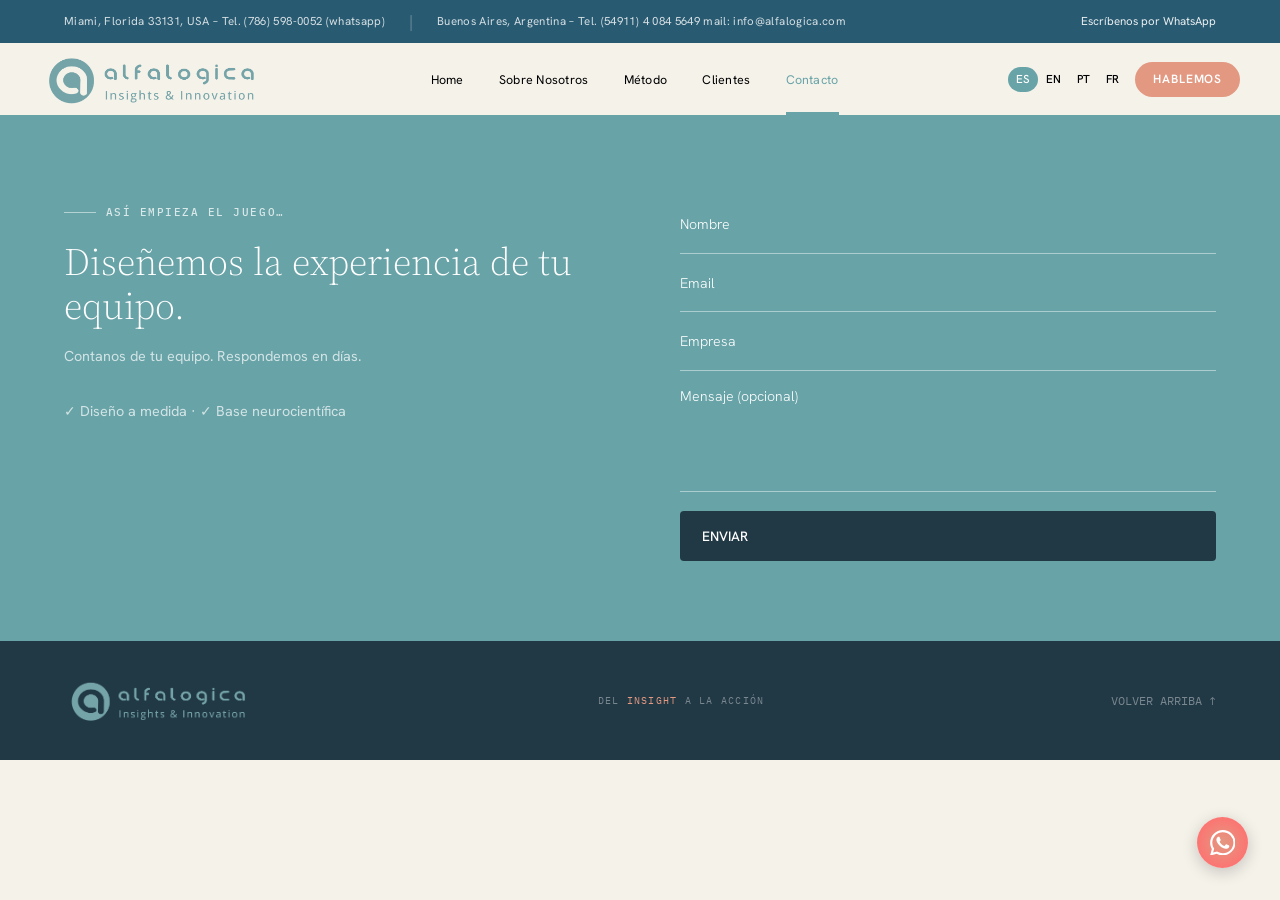
==== commit 6a17d5c2: "lang4" ====
--- a/contacto.html
+++ b/contacto.html
@@ -69,7 +69,8 @@
             >
           </li> -->
         <li>
-          <a href="#clientes" data-es="Clientes" data-en="Clients" data-pt="Clientes" data-fr="Clients">Clientes</a>
+          <a href="index.html#clientes" data-es="Clientes" data-en="Clients" data-pt="Clientes"
+            data-fr="Clients">Clientes</a>
         </li>
         <li>
           <a href="contacto.html" class="active" data-es="Contacto" data-en="Contact Us" data-pt="Contato" data-fr="
@@ -96,8 +97,8 @@
           </div>
         </details>
         <div class="nav__cta">
-          <a href="/contacto" data-es="Conversemos" data-en="Talk us" data-pt="Conversa"
-            data-fr="Conversemos">Conversemos</a>
+          <a href="/contacto" data-es="Hablemos" data-en="Let's talk" data-pt="Conversemos"
+            data-fr="parlons-en">Hablemos</a>
         </div>
         <!-- HAMBURGER button -->
         <button class="nav__hamburger" id="hamburger" aria-label="Abrir menú" aria-expanded="false">
--- a/css/styles.css
+++ b/css/styles.css
@@ -819,13 +819,38 @@
   text-transform: uppercase;
   margin-bottom: 3rem;
 }
+/* CLIENTES - LOGOS FULL BLEED */
 .clientes__logos {
-  border-radius: 0.5rem;
+  border-radius: 0;            /* Sin bordes redondeados para que se vea de borde a borde */
   overflow: hidden;
   background: #73a4a7;
-}
+
+  /* Full-bleed: ocupa todo el ancho del viewport */
+  width: 100vw;
+  margin-left: calc(50% - 50vw);
+  margin-right: calc(50% - 50vw);
+  padding: 0;
+}
+
 .clientes__logos img {
   width: 100%;
+}
+
+/* Aseguramos que el carousel-wrapper también ocupe el 100% */
+.clientes__logos .carousel-wrapper {
+  max-width: 100%;
+  width: 100%;
+  margin: 0 auto;
+  border-radius: 0;
+}
+
+/* En mobile, que también sea full-bleed */
+@media (max-width: 767px) {
+  .clientes__logos {
+    width: 100vw;
+    margin-left: calc(50% - 50vw);
+    margin-right: calc(50% - 50vw);
+  }
 }
 
 /* TESTIMONIOS (cards con hover-tooltip) */
@@ -1193,19 +1218,6 @@
   border-radius: 50%;
 
 }
-.sa-point::after {
-  content: "";
-  display: block;
-  width: 20px;
-  height: 20px;
-  border-radius: 100%;
-
-
-}
-.sa-point:hover::after {
-  background: rgba(255, 255, 255, 0.35);
-  transform: scale(1.2);
-}
 
 /* ─── OVERLAY & MODAL ───────────────────────── */
 .sa-overlay {
@@ -1705,10 +1717,7 @@
 
   z-index: 11;
 }
-.sa-point:hover {
-  transform: scale(1.35) !important;
-  box-shadow: 0 0 30px rgba(70, 150, 220, 0.7);
-}
+
 
 /* Efecto de pulso para llamar la atención */
 @keyframes pulse-point {
@@ -1721,17 +1730,10 @@
   }
 }
 
-.sa-point {
-  animation: pulse-point 2s ease-in-out infinite;
-}
-
-.sa-point--center {
-  animation: pulse-point 2s ease-in-out infinite 0.3s;
-}
-
-.sa-point:hover {
-  animation-play-state: paused;
-}
+.sa-point div {
+  width: 200px;
+}
+
 
 /* ── EYEBROW DEL HERO (idéntico a Manifiesto) ── */
 .hero__label {
@@ -1770,7 +1772,7 @@
   animation:
     typing 3.5s steps(30, end) forwards,
     blink-caret 0.75s step-end infinite;
-  width: 0;
+
   display: inline-block;
   font-size: clamp(1.6rem, 4.5vw, 4.4rem);
   font-weight: 300;
@@ -1999,7 +2001,6 @@
   font-family: var(--font-mono);
   font-size: 0.65rem;
   line-height: 1.4;
-  text-align: center;
   color: #fff;
   text-transform: uppercase;
   letter-spacing: 0.06em;
@@ -2019,6 +2020,10 @@
     height: 90px;
     font-size: 0.45rem;
     padding: 0.6rem;
+  }
+  .contacto .badge-alfa {
+    width: inherit;
+    height: inherit;
   }
 }
 .ink {
